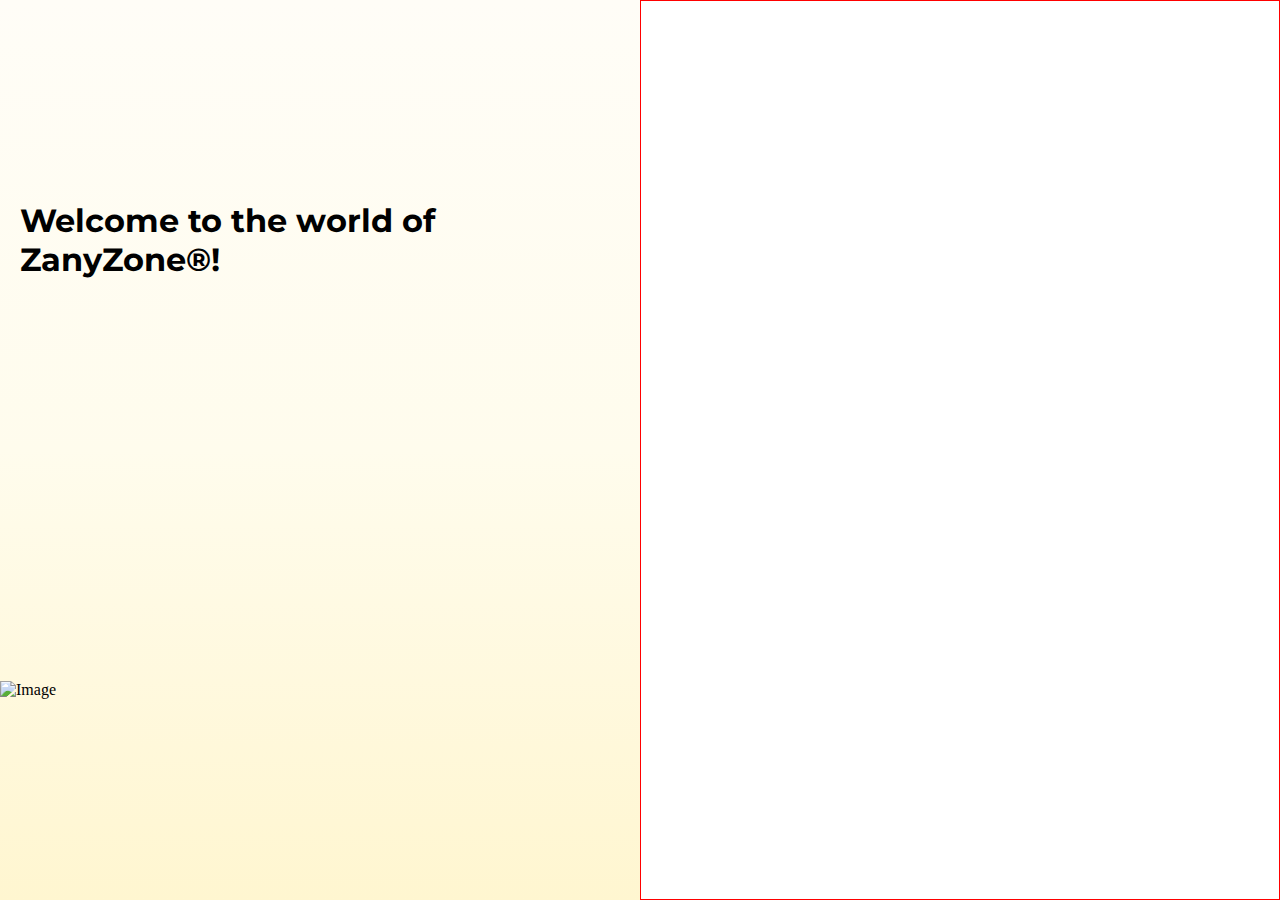
==== index.html @ af750b65 "Initial commit" ====
<!DOCTYPE html>
<html lang="en">

<head>
    <meta charset="UTF-8">
    <meta name="viewport" content="width=device-width, initial-scale=1.0">
    <title>Document</title>
    <link rel="stylesheet" href="style.css">
    <script src="script.js" defer></script>
</head>

<body>
    <section class="container">
        <div class="main">

            <div class="left">
                <div>
                    <h1>Welcome to the world of ZanyZone®!</h1>
                </div>
                <div>
                    <img src="https://images.bewakoof.com/web/group-19-1617704502.png" alt="Image">
                </div>
            </div>

            <div class="right">
                
            </div>

        </div>
    </section>
</body>

</html>
---- style.css ----
@import url('https://fonts.googleapis.com/css2?family=Montserrat:ital,wght@0,100..900;1,100..900&family=Press+Start+2P&display=swap');

*{
    margin: 0;
    padding: 0;
    box-sizing: border-box;
}
body{
    background-color: #fff4c4;
}
.container{
    max-width: 1350px;
    margin: auto;
    width: 100%;
}
.main{
    background-color: #ffffff;
    height: 100vh;
    max-width: 100vw;
    display: grid;
    grid-template-columns: repeat(2, 1fr);
}
.left{
    max-width: 50vw;
    height: 100vh;
    display: flex;
    flex-direction: column;
    justify-content: space-around;
    background-image: linear-gradient(#FFFDF7,#fffced,#fff6d0);
}
.left>div:nth-child(1) h1{
    padding-left: 20px;
    font-family: "Montserrat", sans-serif;
}
.left img{
    max-width: 100%;
    height: auto;
}
.right{
    border: 1px solid red;
    max-width: 50vw;
    height: 100vh;
}


/* Responsive Code */

/* For iPad */

@media all and (min-width : 481px) and (max-width : 768px) {
    .main{
        display: grid;
        grid-template-columns: repeat(1,1fr);
    }
    .left{
        border: 1px solid red;
        max-width: 100vw;
        height: 100vh;
    }
    .right{
        border: 1px solid red;
        max-width: 100vw;
        height: 100vh;
    }
    
}

/* for mobile */

@media all and (min-width : 320px) and (max-width : 480px) {
    .main{
        display: grid;
        grid-template-columns: repeat(1,1fr);
    }
    .left{
        border: 1px solid red;
        max-width: 100vw;
        height: 100vh;
    }
    .right{
        border: 1px solid red;
        max-width: 100vw;
        height: 100vh;
    }
}
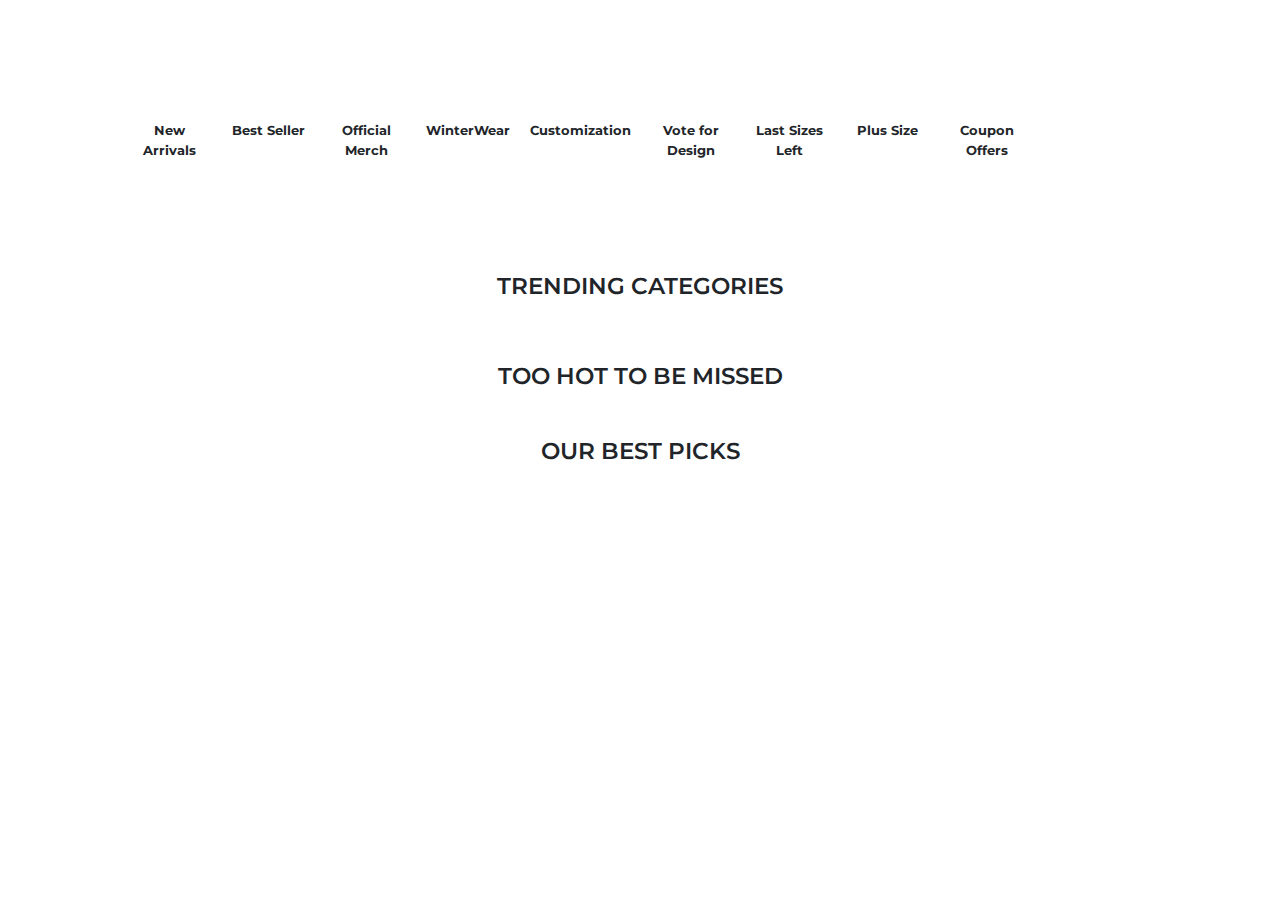
==== commit 2cfd1d1e: "intially" ====
--- a/index.html
+++ b/index.html
@@ -5,29 +5,231 @@
     <meta charset="UTF-8">
     <meta name="viewport" content="width=device-width, initial-scale=1.0">
     <title>Document</title>
-    <link rel="stylesheet" href="style.css">
-    <script src="script.js" defer></script>
+    <link href="https://cdn.jsdelivr.net/npm/bootstrap@5.3.3/dist/css/bootstrap.min.css" rel="stylesheet"
+        integrity="sha384-QWTKZyjpPEjISv5WaRU9OFeRpok6YctnYmDr5pNlyT2bRjXh0JMhjY6hW+ALEwIH" crossorigin="anonymous">
+    <script src="https://cdn.jsdelivr.net/npm/bootstrap@5.3.3/dist/js/bootstrap.bundle.min.js"
+        integrity="sha384-YvpcrYf0tY3lHB60NNkmXc5s9fDVZLESaAA55NDzOxhy9GkcIdslK1eN7N6jIeHz"
+        crossorigin="anonymous"></script>
+    <link rel="preconnect" href="https://fonts.googleapis.com">
+    <link rel="preconnect" href="https://fonts.gstatic.com" crossorigin>
+    <link href="https://fonts.googleapis.com/css2?family=Montserrat:ital,wght@0,100..900;1,100..900&display=swap"
+        rel="stylesheet">
+    <style>
+        .p_h4 {
+            font-family: "Montserrat", sans-serif;
+            font-weight: 600;
+            font-size: 23px;
+            text-align: center;
+        }
+
+        .p_box {
+            width: 100%;
+            height: auto;
+            display: flex;
+        }
+
+        .p_box2 {
+            width: 95.4%;
+            height: auto;
+            display: grid;
+            grid-template-columns: repeat(2, 1fr);
+
+        }
+        .p_card1{
+            width: 150px;
+            height: auto;
+            text-align: center;
+        }
+        .p_para{
+            font-family: "Montserrat", sans-serif;
+            font-weight: 700; 
+            font-size: 13px;
+            margin-top: 20px;
+        }
+        .p_count{
+            width: 70%;
+            height: auto;
+            display: flex;
+            gap: 20px;
+            margin: 53px 130px;
+        }
+    </style>
 </head>
 
 <body>
-    <section class="container">
-        <div class="main">
-
-            <div class="left">
-                <div>
-                    <h1>Welcome to the world of ZanyZone®!</h1>
+    <div id="carouselExample" class="carousel slide">
+        <div class="carousel-inner">
+            <div class="carousel-item active">
+
+                <img width="470px" src="https://images.bewakoof.com/uploads/grid/app/avatar-1x1-noYFED-1708411283.jpg"
+                    alt="">
+
+
+                <img width="470px" src="https://images.bewakoof.com/uploads/grid/app/EOSS-1X1-RM-Banner-1708443443.jpg"
+                    alt="">
+
+                <img width="470px"
+                    src="https://images.bewakoof.com/uploads/grid/app/EOSS-1x1-Buy-1get1-free-Women-1708443443.jpg"
+                    alt="">
+
+                <div class="carousel-item">
+                    <img width="470px"
+                        src="https://images.bewakoof.com/uploads/grid/app/avatar-1x1-noYFED-1708411283.jpg" alt="">
+
+
+                    <img width="470px"
+                        src="https://images.bewakoof.com/uploads/grid/app/EOSS-1X1-RM-Banner-1708443443.jpg" alt="">
+
+                    <img width="470px"
+                        src="https://images.bewakoof.com/uploads/grid/app/EOSS-1x1-Buy-1get1-free-Women-1708443443.jpg"
+                        alt="">
+
                 </div>
-                <div>
-                    <img src="https://images.bewakoof.com/web/group-19-1617704502.png" alt="Image">
+                <div class="carousel-item">
+                    <img width="470px"
+                        src="https://images.bewakoof.com/uploads/grid/app/avatar-1x1-noYFED-1708411283.jpg" alt="">
+
+
+                    <img width="470px"
+                        src="https://images.bewakoof.com/uploads/grid/app/EOSS-1X1-RM-Banner-1708443443.jpg" alt="">
+
+                    <img width="470px"
+                        src="https://images.bewakoof.com/uploads/grid/app/EOSS-1x1-Buy-1get1-free-Women-1708443443.jpg"
+                        alt="">
+
                 </div>
             </div>
-
-            <div class="right">
-                
-            </div>
-
-        </div>
-    </section>
+            <button class="carousel-control-prev" type="button" data-bs-target="#carouselExample" data-bs-slide="prev">
+                <span class="carousel-control-prev-icon" aria-hidden="true"></span>
+                <span class="visually-hidden">Previous</span>
+            </button>
+            <button class="carousel-control-next" type="button" data-bs-target="#carouselExample" data-bs-slide="next">
+                <span class="carousel-control-next-icon" aria-hidden="true"></span>
+                <span class="visually-hidden">Next</span>
+            </button>
+        </div>
+<div class="p_count">
+    <div class="p_card1">
+        <img width="110px" src="https://images.bewakoof.com/uploads/grid/app/category-icon-Desktop-Dresses-1706694019.jpg" alt="">
+        <p class="p_para">New Arrivals</p>
+    </div>
+    <div class="p_card1">
+        <img width="110px" src="https://images.bewakoof.com/uploads/grid/app/category-icon-Desktop-summer-RM-1706623387.jpg" alt="">
+        <p class="p_para">Best Seller</p>
+    </div>
+    <div class="p_card1">
+        <img width="110px" src="https://images.bewakoof.com/uploads/grid/app/Revamp-Thumbnail-Official-Collab-RM-Desktop-1706098383.jpg" alt="">
+        <p class="p_para">Official Merch</p>
+    </div>
+    <div class="p_card1">
+        <img width="110px" src="https://images.bewakoof.com/uploads/grid/app/revamp-thumbnails-1702902178.jpg" alt="">
+        <p class="p_para">WinterWear</p>
+    </div>
+    <div class="p_card1">
+        <img width="110px" src="https://images.bewakoof.com/uploads/grid/app/new-thumbnail-icon-2022-D-230x320-old-version-1687926487.jpg" alt="">
+        <p class="p_para">Customization</p>
+    </div>
+    <div class="p_card1">
+        <img width="110px" src="https://images.bewakoof.com/uploads/grid/app/vote-thumbnail-1668491219.jpg" alt="">
+        <p class="p_para">Vote for Design</p>
+    </div>
+    <div class="p_card1">
+        <img width="110px" src="https://images.bewakoof.com/uploads/grid/app/last-size-new-thumbnaik-1668491212.jpg" alt="">
+        <p class="p_para">Last Sizes Left</p>
+    </div>
+    <div class="p_card1">
+        <img width="110px" src="https://images.bewakoof.com/uploads/grid/app/new-thumbnail-icon-2022-D-230x320-plus-size-w-1682570372.jpg" alt="">
+        <p class="p_para">Plus Size</p>
+    </div>
+    <div class="p_card1">
+        <img width="110px" src="https://images.bewakoof.com/uploads/grid/app/image-1668598708.png" alt="">
+        <p class="p_para">Coupon Offers</p>
+    </div>
+</div>
+
+<div>
+    <img src="https://images.bewakoof.com/uploads/grid/app/Daily-Deal-Tshirts-Desktop-Thin-strip-banner-1708447050.jpg" alt="">
+</div>
+        <h5 class="p_h4" style="margin-top: 20px;">TRENDING CATEGORIES</h5>
+        <div class=" p_box">
+            <div class="p_card">
+                <img src="https://images.bewakoof.com/uploads/grid/app/3rd-Jan-2024-Oversized-T--shirts-1704270296.jpg"
+                    alt="">
+            </div>
+            <div class="p_card">
+                <img src="https://images.bewakoof.com/uploads/grid/app/trending-category-icons-240x350--2--1706509179.jpg"
+                    alt="">
+            </div>
+            <div class="p_card">
+                <img src="https://images.bewakoof.com/uploads/grid/app/trending-category-icons-Casual-Pants-1706509180.jpg"
+                    alt="">
+            </div>
+            <div class="p_card">
+                <img src="https://images.bewakoof.com/uploads/grid/app/trending-category-icons-Joggers-1706509180.jpg"
+                    alt="">
+            </div>
+            <div class="p_card">
+                <img src="https://images.bewakoof.com/uploads/grid/app/3rd-Jan-2024-Cargos-1704270812.jpg" alt="">
+            </div>
+            <div class="p_card">
+                <img src="https://images.bewakoof.com/uploads/grid/app/3rd-Jan-2024-Dresses-1704270296.jpg" alt="">
+            </div>
+        </div>
+        <div class="p_box">
+            <div class="card" style="border: none;">
+                <img src="https://images.bewakoof.com/uploads/grid/app/Printed-tshirts-trending-category-icons-240x350-1706514428.jpg"
+                    alt="">
+            </div>
+            <div class="card" style="border: none;">
+                <img src="https://images.bewakoof.com/uploads/grid/app/trending-category-icons-240x350-Co-ords-1707280972.jpg"
+                    alt="">
+            </div>
+            <div class="card" style="border: none;">
+                <img src="https://images.bewakoof.com/uploads/grid/app/Pajamas-trending-category-icons-240x350-women-1706514429.jpg"
+                    alt="">
+            </div>
+            <div class="card" style="border: none;">
+                <img src="https://images.bewakoof.com/uploads/grid/app/trending-category-icons-Fashion-Tops-1706509182.jpg"
+                    alt="">
+            </div>
+            <div class="card" style="border: none;">
+                <img src="https://images.bewakoof.com/uploads/grid/app/trending-category-icons-Jeans-1706509182.jpg"
+                    alt="">
+            </div>
+            <div class="card" style="border: none;">
+                <img src="https://images.bewakoof.com/uploads/grid/app/3rd-Jan-2024-Combos-1704270297.jpg" alt="">
+            </div>
+        </div>
+        <div style="margin-top: 30px;">
+            <h5 class="p_h4">TOO HOT TO BE MISSED</h5>
+        </div>
+        <div class="p_box2" style="row-gap: 10px;">
+            <img src="https://images.bewakoof.com/uploads/grid/app/DESKTOP---MID-SIZE-BANNER-joggers-women-1708444084.jpg"
+                alt="">
+            <img src="https://images.bewakoof.com/uploads/grid/app/Midsize-EOSS-Desktop-Banner-Homepage-Common-1708444120.jpg"
+                alt="">
+            <img src="https://images.bewakoof.com/uploads/grid/app/DESKTOP---MID-SIZE-BANNER-women--1708502999.png"
+                alt="">
+            <img src="https://images.bewakoof.com/uploads/grid/app/DESKTOP---MID-SIZE-BANNER-rm--1708444082.jpg" alt="">
+        </div>
+        <div style="margin-top: 30px;">
+            <h5 class="p_h4">OUR BEST PICKS</h5>
+        </div>
+        <div class="p_box2" style="row-gap: 10px;">
+            <img src="https://images.bewakoof.com/uploads/grid/app/720x420-Midsize-bannner-Combos-1699334569--2--1704026835.webp"
+                alt="">
+            <img src="https://images.bewakoof.com/uploads/grid/app/Official-Merch-store-Desktop-banner-1700470826-1701771559.webp"
+                alt="">
+            <img src="https://images.bewakoof.com/uploads/grid/app/Customise-Desktop-midsize-banner-1704439012.jpg"
+                alt="">
+            <img src="https://images.bewakoof.com/uploads/grid/app/Sizes-6xl-Plus-Size-Desktop-midsize-Banner-1706690349.jpg" alt="">
+        </div>
+        <div style="margin-top: 14px;">
+            <img src="https://images.bewakoof.com/uploads/grid/app/Desktop-Strip-1-1672040128.jpg" alt="">
+        </div>
+        <div style="margin-top: 13px;">
+            <img src="https://images.bewakoof.com/uploads/grid/app/Desktop-Strip-3-1668707465.jpg" alt="">
+        </div>
 </body>
 
 </html>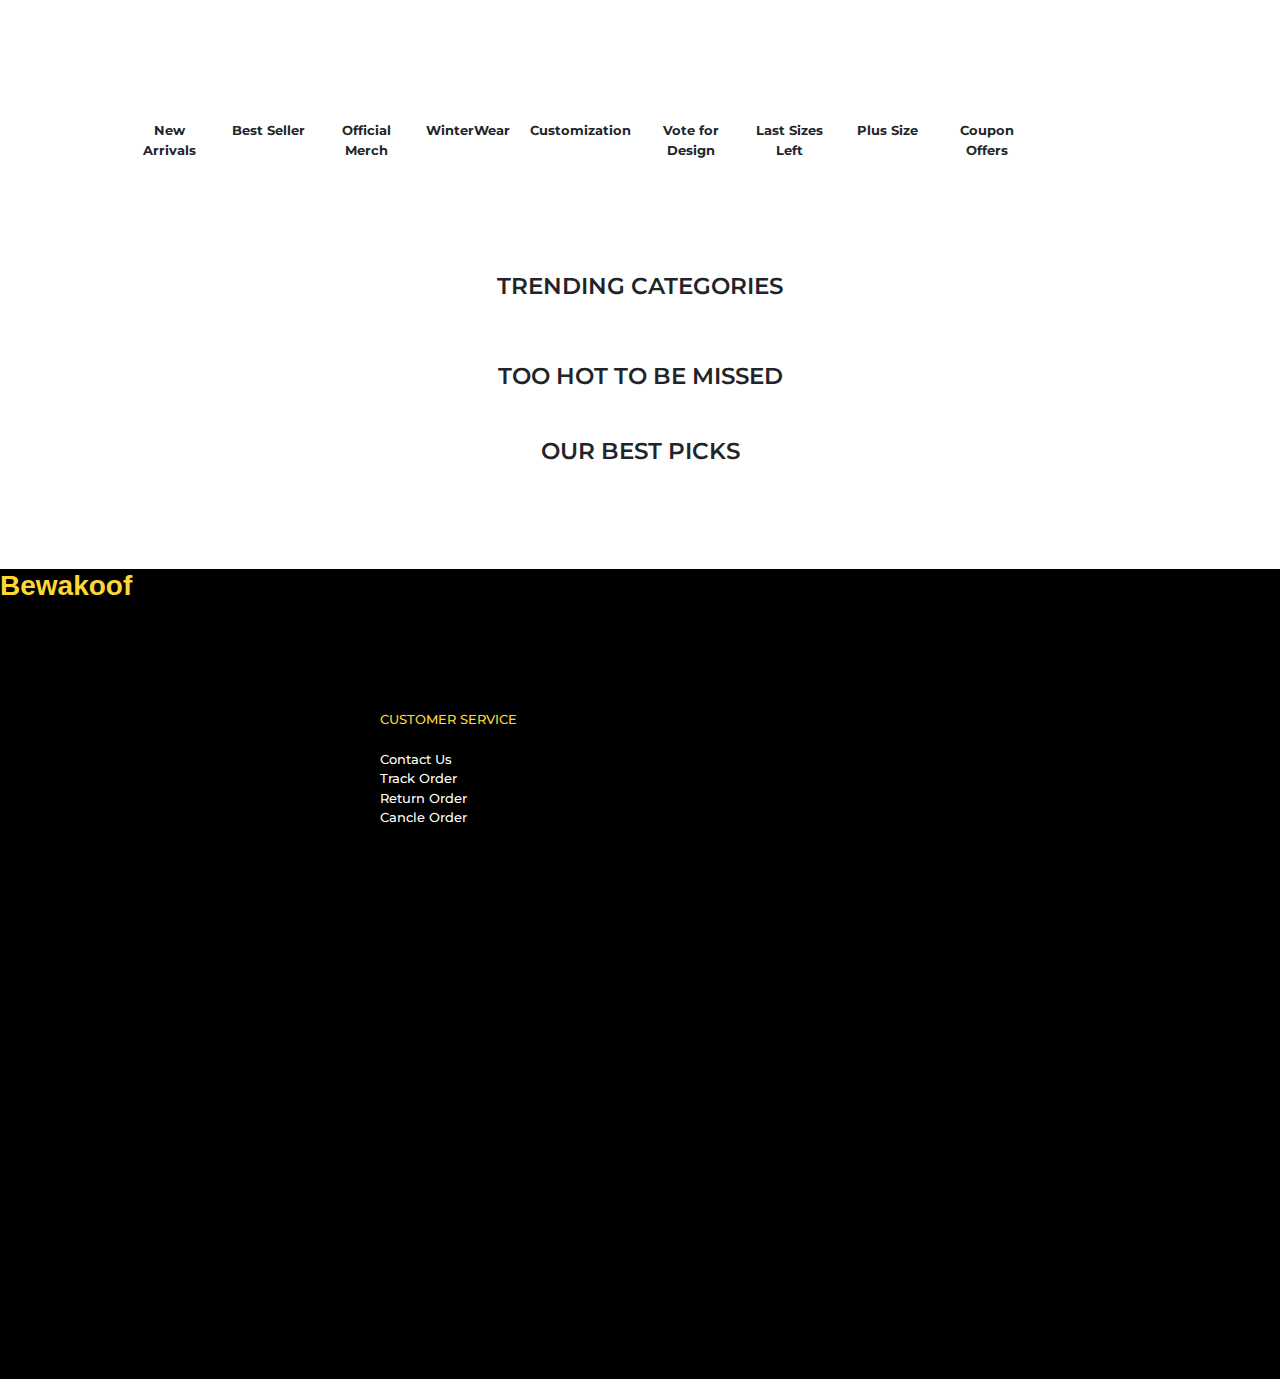
==== commit cf508f92: "day3" ====
--- a/index.html
+++ b/index.html
@@ -53,6 +53,30 @@
             gap: 20px;
             margin: 53px 130px;
         }
+        .p_foot{
+            width: 100%;
+            height: 90vh;
+            background-color: black;
+            margin-top: 10px;
+        }
+        .p_foot1{
+            width: 70%;
+            height: 70vh;
+            padding: 100px 190px;
+        }
+        .p_h3{
+            font-family: "Kanit", sans-serif;
+            font-weight: 600;
+            font-size: 28px;
+            color: rgb(253,216,53);
+        }
+       .p_li li{
+            list-style: none;
+            color: white;
+            font-family: "Montserrat", sans-serif;
+            font-weight: 500;
+            font-size: 13px;
+        }
     </style>
 </head>
 
@@ -230,6 +254,21 @@
         <div style="margin-top: 13px;">
             <img src="https://images.bewakoof.com/uploads/grid/app/Desktop-Strip-3-1668707465.jpg" alt="">
         </div>
+        <footer class="p_foot d-flex flex-column">
+            <h4 class="p_h3">Bewakoof</h4>
+         <div class="p_foot1 d-flex justify-content-evenly ">
+             <div class="p_li">
+                
+                     <li style="color: rgb(253,216,53); padding-bottom: 20px;">CUSTOMER SERVICE</li>
+                     <li>Contact Us</li>
+                     <li>Track Order</li>
+                     <li>Return Order</li>
+                     <li>Cancle Order</li>
+                
+             </div>
+            
+         </div>
+        </footer> 
 </body>
 
 </html>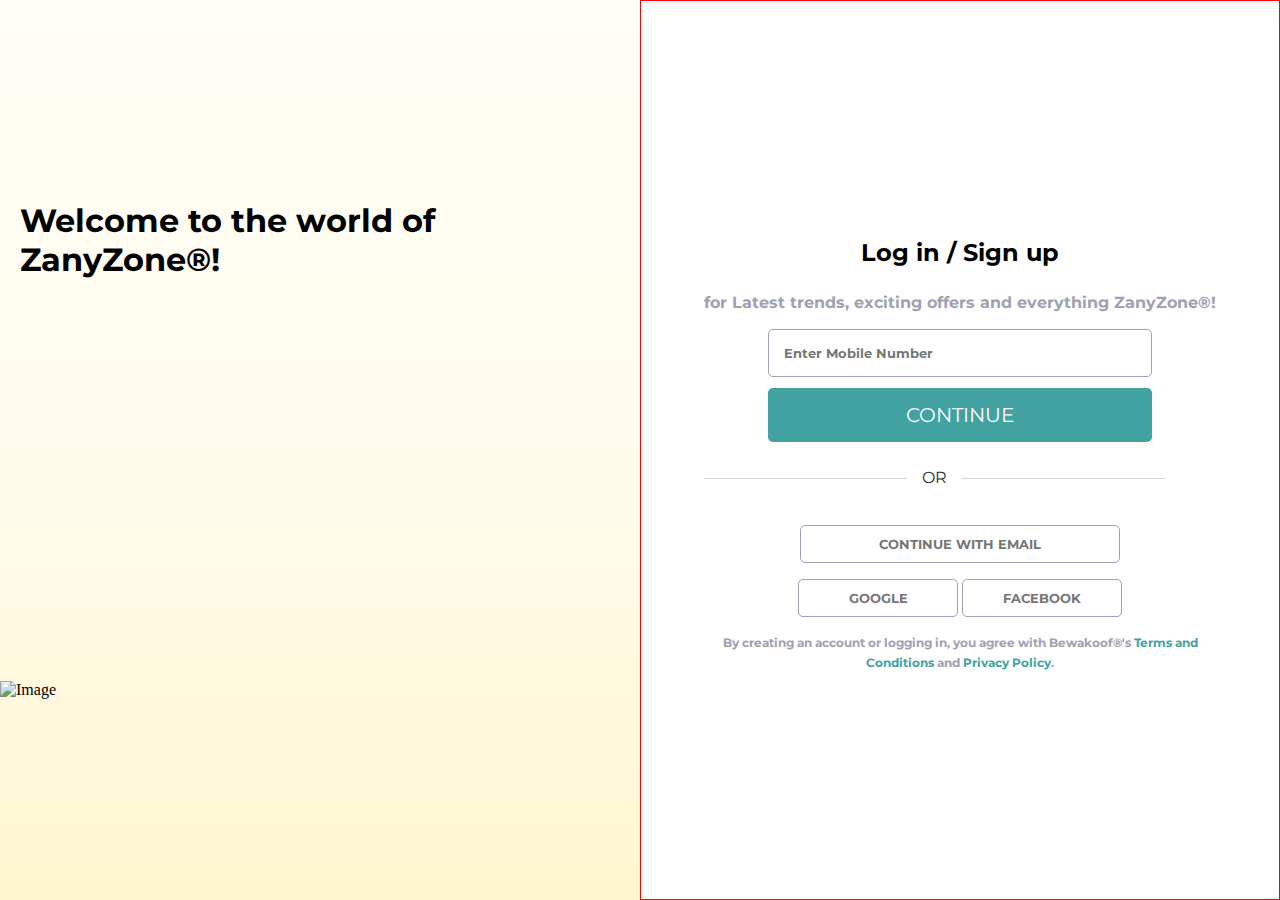
==== commit c3c780b6: "Done login page" ====
--- a/index.html
+++ b/index.html
@@ -5,270 +5,69 @@
     <meta charset="UTF-8">
     <meta name="viewport" content="width=device-width, initial-scale=1.0">
     <title>Document</title>
-    <link href="https://cdn.jsdelivr.net/npm/bootstrap@5.3.3/dist/css/bootstrap.min.css" rel="stylesheet"
-        integrity="sha384-QWTKZyjpPEjISv5WaRU9OFeRpok6YctnYmDr5pNlyT2bRjXh0JMhjY6hW+ALEwIH" crossorigin="anonymous">
-    <script src="https://cdn.jsdelivr.net/npm/bootstrap@5.3.3/dist/js/bootstrap.bundle.min.js"
-        integrity="sha384-YvpcrYf0tY3lHB60NNkmXc5s9fDVZLESaAA55NDzOxhy9GkcIdslK1eN7N6jIeHz"
-        crossorigin="anonymous"></script>
-    <link rel="preconnect" href="https://fonts.googleapis.com">
-    <link rel="preconnect" href="https://fonts.gstatic.com" crossorigin>
-    <link href="https://fonts.googleapis.com/css2?family=Montserrat:ital,wght@0,100..900;1,100..900&display=swap"
-        rel="stylesheet">
-    <style>
-        .p_h4 {
-            font-family: "Montserrat", sans-serif;
-            font-weight: 600;
-            font-size: 23px;
-            text-align: center;
-        }
-
-        .p_box {
-            width: 100%;
-            height: auto;
-            display: flex;
-        }
-
-        .p_box2 {
-            width: 95.4%;
-            height: auto;
-            display: grid;
-            grid-template-columns: repeat(2, 1fr);
-
-        }
-        .p_card1{
-            width: 150px;
-            height: auto;
-            text-align: center;
-        }
-        .p_para{
-            font-family: "Montserrat", sans-serif;
-            font-weight: 700; 
-            font-size: 13px;
-            margin-top: 20px;
-        }
-        .p_count{
-            width: 70%;
-            height: auto;
-            display: flex;
-            gap: 20px;
-            margin: 53px 130px;
-        }
-        .p_foot{
-            width: 100%;
-            height: 90vh;
-            background-color: black;
-            margin-top: 10px;
-        }
-        .p_foot1{
-            width: 70%;
-            height: 70vh;
-            padding: 100px 190px;
-        }
-        .p_h3{
-            font-family: "Kanit", sans-serif;
-            font-weight: 600;
-            font-size: 28px;
-            color: rgb(253,216,53);
-        }
-       .p_li li{
-            list-style: none;
-            color: white;
-            font-family: "Montserrat", sans-serif;
-            font-weight: 500;
-            font-size: 13px;
-        }
-    </style>
+    <link rel="stylesheet" href="style.css">
+    <script src="script.js" defer></script>
 </head>
 
 <body>
-    <div id="carouselExample" class="carousel slide">
-        <div class="carousel-inner">
-            <div class="carousel-item active">
+    <section class="container">
+        <div class="main">
 
-                <img width="470px" src="https://images.bewakoof.com/uploads/grid/app/avatar-1x1-noYFED-1708411283.jpg"
-                    alt="">
+            <div class="left">
+                <div>
+                    <h1>Welcome to the world of ZanyZone®!</h1>
+                </div>
+                <div>
+                    <img src="https://images.bewakoof.com/web/group-19-1617704502.png" alt="Image">
+                </div>
+            </div>
 
+            <div class="right">
 
-                <img width="470px" src="https://images.bewakoof.com/uploads/grid/app/EOSS-1X1-RM-Banner-1708443443.jpg"
-                    alt="">
+                <div class="registration">
+                    <div>
+                        <h2>Log in / Sign up</h2>
+                        <p>for Latest trends, exciting offers and everything ZanyZone®!</p>
+                    </div>
 
-                <img width="470px"
-                    src="https://images.bewakoof.com/uploads/grid/app/EOSS-1x1-Buy-1get1-free-Women-1708443443.jpg"
-                    alt="">
+                    <div>
+                        <form action="#">
 
-                <div class="carousel-item">
-                    <img width="470px"
-                        src="https://images.bewakoof.com/uploads/grid/app/avatar-1x1-noYFED-1708411283.jpg" alt="">
+                            <div class="field">
+                                <input type="text" placeholder="Enter Mobile Number" required>
+                            </div>
 
+                            <div class="field">
+                                <button id="btn1">Continue</button>
+                            </div>
 
-                    <img width="470px"
-                        src="https://images.bewakoof.com/uploads/grid/app/EOSS-1X1-RM-Banner-1708443443.jpg" alt="">
+                        </form>
+                    </div>
 
-                    <img width="470px"
-                        src="https://images.bewakoof.com/uploads/grid/app/EOSS-1x1-Buy-1get1-free-Women-1708443443.jpg"
-                        alt="">
+                    <div class="line"></div>
+
+                    <div class="field">
+                        <button id="btn2">Continue with email</button>
+                    </div>
+
+                    <div class="field">
+                        <button class="socialBtn">google</button>
+                        <button class="socialBtn">facebook</button>
+                    </div>
+
+                    <div class="text">
+                        <p>By creating an account or logging in, you agree with Bewakoof®'s <a
+                                href="https://www.bewakoof.com/terms-and-conditions">Terms and Conditions</a> and
+                            <a href="https://www.bewakoof.com/privacy-policy-and-disclaimer">Privacy Policy</a>.</p>
+                    </div>
 
                 </div>
-                <div class="carousel-item">
-                    <img width="470px"
-                        src="https://images.bewakoof.com/uploads/grid/app/avatar-1x1-noYFED-1708411283.jpg" alt="">
 
+                
+            </div>
 
-                    <img width="470px"
-                        src="https://images.bewakoof.com/uploads/grid/app/EOSS-1X1-RM-Banner-1708443443.jpg" alt="">
-
-                    <img width="470px"
-                        src="https://images.bewakoof.com/uploads/grid/app/EOSS-1x1-Buy-1get1-free-Women-1708443443.jpg"
-                        alt="">
-
-                </div>
-            </div>
-            <button class="carousel-control-prev" type="button" data-bs-target="#carouselExample" data-bs-slide="prev">
-                <span class="carousel-control-prev-icon" aria-hidden="true"></span>
-                <span class="visually-hidden">Previous</span>
-            </button>
-            <button class="carousel-control-next" type="button" data-bs-target="#carouselExample" data-bs-slide="next">
-                <span class="carousel-control-next-icon" aria-hidden="true"></span>
-                <span class="visually-hidden">Next</span>
-            </button>
         </div>
-<div class="p_count">
-    <div class="p_card1">
-        <img width="110px" src="https://images.bewakoof.com/uploads/grid/app/category-icon-Desktop-Dresses-1706694019.jpg" alt="">
-        <p class="p_para">New Arrivals</p>
-    </div>
-    <div class="p_card1">
-        <img width="110px" src="https://images.bewakoof.com/uploads/grid/app/category-icon-Desktop-summer-RM-1706623387.jpg" alt="">
-        <p class="p_para">Best Seller</p>
-    </div>
-    <div class="p_card1">
-        <img width="110px" src="https://images.bewakoof.com/uploads/grid/app/Revamp-Thumbnail-Official-Collab-RM-Desktop-1706098383.jpg" alt="">
-        <p class="p_para">Official Merch</p>
-    </div>
-    <div class="p_card1">
-        <img width="110px" src="https://images.bewakoof.com/uploads/grid/app/revamp-thumbnails-1702902178.jpg" alt="">
-        <p class="p_para">WinterWear</p>
-    </div>
-    <div class="p_card1">
-        <img width="110px" src="https://images.bewakoof.com/uploads/grid/app/new-thumbnail-icon-2022-D-230x320-old-version-1687926487.jpg" alt="">
-        <p class="p_para">Customization</p>
-    </div>
-    <div class="p_card1">
-        <img width="110px" src="https://images.bewakoof.com/uploads/grid/app/vote-thumbnail-1668491219.jpg" alt="">
-        <p class="p_para">Vote for Design</p>
-    </div>
-    <div class="p_card1">
-        <img width="110px" src="https://images.bewakoof.com/uploads/grid/app/last-size-new-thumbnaik-1668491212.jpg" alt="">
-        <p class="p_para">Last Sizes Left</p>
-    </div>
-    <div class="p_card1">
-        <img width="110px" src="https://images.bewakoof.com/uploads/grid/app/new-thumbnail-icon-2022-D-230x320-plus-size-w-1682570372.jpg" alt="">
-        <p class="p_para">Plus Size</p>
-    </div>
-    <div class="p_card1">
-        <img width="110px" src="https://images.bewakoof.com/uploads/grid/app/image-1668598708.png" alt="">
-        <p class="p_para">Coupon Offers</p>
-    </div>
-</div>
-
-<div>
-    <img src="https://images.bewakoof.com/uploads/grid/app/Daily-Deal-Tshirts-Desktop-Thin-strip-banner-1708447050.jpg" alt="">
-</div>
-        <h5 class="p_h4" style="margin-top: 20px;">TRENDING CATEGORIES</h5>
-        <div class=" p_box">
-            <div class="p_card">
-                <img src="https://images.bewakoof.com/uploads/grid/app/3rd-Jan-2024-Oversized-T--shirts-1704270296.jpg"
-                    alt="">
-            </div>
-            <div class="p_card">
-                <img src="https://images.bewakoof.com/uploads/grid/app/trending-category-icons-240x350--2--1706509179.jpg"
-                    alt="">
-            </div>
-            <div class="p_card">
-                <img src="https://images.bewakoof.com/uploads/grid/app/trending-category-icons-Casual-Pants-1706509180.jpg"
-                    alt="">
-            </div>
-            <div class="p_card">
-                <img src="https://images.bewakoof.com/uploads/grid/app/trending-category-icons-Joggers-1706509180.jpg"
-                    alt="">
-            </div>
-            <div class="p_card">
-                <img src="https://images.bewakoof.com/uploads/grid/app/3rd-Jan-2024-Cargos-1704270812.jpg" alt="">
-            </div>
-            <div class="p_card">
-                <img src="https://images.bewakoof.com/uploads/grid/app/3rd-Jan-2024-Dresses-1704270296.jpg" alt="">
-            </div>
-        </div>
-        <div class="p_box">
-            <div class="card" style="border: none;">
-                <img src="https://images.bewakoof.com/uploads/grid/app/Printed-tshirts-trending-category-icons-240x350-1706514428.jpg"
-                    alt="">
-            </div>
-            <div class="card" style="border: none;">
-                <img src="https://images.bewakoof.com/uploads/grid/app/trending-category-icons-240x350-Co-ords-1707280972.jpg"
-                    alt="">
-            </div>
-            <div class="card" style="border: none;">
-                <img src="https://images.bewakoof.com/uploads/grid/app/Pajamas-trending-category-icons-240x350-women-1706514429.jpg"
-                    alt="">
-            </div>
-            <div class="card" style="border: none;">
-                <img src="https://images.bewakoof.com/uploads/grid/app/trending-category-icons-Fashion-Tops-1706509182.jpg"
-                    alt="">
-            </div>
-            <div class="card" style="border: none;">
-                <img src="https://images.bewakoof.com/uploads/grid/app/trending-category-icons-Jeans-1706509182.jpg"
-                    alt="">
-            </div>
-            <div class="card" style="border: none;">
-                <img src="https://images.bewakoof.com/uploads/grid/app/3rd-Jan-2024-Combos-1704270297.jpg" alt="">
-            </div>
-        </div>
-        <div style="margin-top: 30px;">
-            <h5 class="p_h4">TOO HOT TO BE MISSED</h5>
-        </div>
-        <div class="p_box2" style="row-gap: 10px;">
-            <img src="https://images.bewakoof.com/uploads/grid/app/DESKTOP---MID-SIZE-BANNER-joggers-women-1708444084.jpg"
-                alt="">
-            <img src="https://images.bewakoof.com/uploads/grid/app/Midsize-EOSS-Desktop-Banner-Homepage-Common-1708444120.jpg"
-                alt="">
-            <img src="https://images.bewakoof.com/uploads/grid/app/DESKTOP---MID-SIZE-BANNER-women--1708502999.png"
-                alt="">
-            <img src="https://images.bewakoof.com/uploads/grid/app/DESKTOP---MID-SIZE-BANNER-rm--1708444082.jpg" alt="">
-        </div>
-        <div style="margin-top: 30px;">
-            <h5 class="p_h4">OUR BEST PICKS</h5>
-        </div>
-        <div class="p_box2" style="row-gap: 10px;">
-            <img src="https://images.bewakoof.com/uploads/grid/app/720x420-Midsize-bannner-Combos-1699334569--2--1704026835.webp"
-                alt="">
-            <img src="https://images.bewakoof.com/uploads/grid/app/Official-Merch-store-Desktop-banner-1700470826-1701771559.webp"
-                alt="">
-            <img src="https://images.bewakoof.com/uploads/grid/app/Customise-Desktop-midsize-banner-1704439012.jpg"
-                alt="">
-            <img src="https://images.bewakoof.com/uploads/grid/app/Sizes-6xl-Plus-Size-Desktop-midsize-Banner-1706690349.jpg" alt="">
-        </div>
-        <div style="margin-top: 14px;">
-            <img src="https://images.bewakoof.com/uploads/grid/app/Desktop-Strip-1-1672040128.jpg" alt="">
-        </div>
-        <div style="margin-top: 13px;">
-            <img src="https://images.bewakoof.com/uploads/grid/app/Desktop-Strip-3-1668707465.jpg" alt="">
-        </div>
-        <footer class="p_foot d-flex flex-column">
-            <h4 class="p_h3">Bewakoof</h4>
-         <div class="p_foot1 d-flex justify-content-evenly ">
-             <div class="p_li">
-                
-                     <li style="color: rgb(253,216,53); padding-bottom: 20px;">CUSTOMER SERVICE</li>
-                     <li>Contact Us</li>
-                     <li>Track Order</li>
-                     <li>Return Order</li>
-                     <li>Cancle Order</li>
-                
-             </div>
-            
-         </div>
-        </footer> 
+    </section>
 </body>
 
 </html>--- a/style.css
+++ b/style.css
@@ -0,0 +1,182 @@
+@import url('https://fonts.googleapis.com/css2?family=Montserrat:ital,wght@0,100..900;1,100..900&family=Press+Start+2P&display=swap');
+
+*{
+    margin: 0;
+    padding: 0;
+    box-sizing: border-box;
+}
+body{
+    background-color: #fff4c4;
+}
+.container{
+    max-width: 1350px;
+    margin: auto;
+    width: 100%;
+}
+.main{
+    background-color: #ffffff;
+    height: 100vh;
+    max-width: 100vw;
+    display: grid;
+    grid-template-columns: repeat(2, 1fr);
+}
+.left{
+    max-width: 50vw;
+    height: 100vh;
+    display: flex;
+    flex-direction: column;
+    justify-content: space-around;
+    background-image: linear-gradient(#FFFDF7,#fffced,#fff6d0);
+}
+.left>div:nth-child(1) h1{
+    padding-left: 20px;
+    font-family: "Montserrat", sans-serif;
+}
+.left img{
+    max-width: 100%;
+    height: auto;
+}
+.right{
+    border: 1px solid red;
+    max-width: 50vw;
+    height: 100vh;
+    display: flex;
+    flex-direction: column;
+    justify-content: space-around;
+    align-items: center;
+    background-color: #fff;
+}
+
+.right>div:nth-child(1){
+    text-align: center;
+    line-height: 50px;
+    font-family: "Montserrat", sans-serif;
+}
+.right>div:nth-child(1) p{
+    color: #a0a0b4;
+    font-weight: 700;
+}
+.line{
+    position: relative;
+    height: 1px;
+    width: 90%;
+    margin: 36px 0;
+    background-color: #d4d4d4;
+
+}
+.line::before{
+    content: 'OR';
+    position: absolute;
+    top: 50%;
+    left: 50%;
+    transform: translate(-50%, -50%);
+    background-color: #fff;
+    color: #232836;
+    padding: 0 15px;
+}
+
+input{
+    width: 30vw;
+    padding: 15px;
+    border-radius: 5px;
+    border: none;
+    border: 1px solid #a0a0b4;
+    color: #757575;
+    font-weight: 700;
+    font-family: "Montserrat", sans-serif;
+}
+#btn1{
+    margin-top: 10px;
+    width: 30vw;
+    padding: 15px;
+    border-radius: 5px;
+    border: none;
+    background-color: #42a2a2;
+    color: #ffffff;
+    font-family: "Montserrat", sans-serif;
+    font-size: 20px;
+    text-transform: uppercase;
+    cursor: pointer;
+}
+#btn2{
+    margin-top: 10px;
+    width: 25vw;
+    padding: 10px;
+    border-radius: 5px;
+    border: none;
+    font-family: "Montserrat", sans-serif;
+    text-transform: uppercase;
+    cursor: pointer;
+    border: 1px solid #a0a0b4;
+    background-color: #ffffff;
+    font-weight: 700;
+    color: #757575;
+}
+.socialBtn{
+    margin-top: 10px;
+    width: 12.5vw;
+    padding: 10px;
+    border-radius: 5px;
+    border: none;
+    font-family: "Montserrat", sans-serif;
+    text-transform: uppercase;
+    cursor: pointer;
+    border: 1px solid #a0a0b4;
+    background-color: #ffffff;
+    font-weight: 700;
+    color: #757575;
+}
+.text{
+    margin-top: 10px;
+    width: 40vw;
+    font-weight: 400;
+    font-family: "Montserrat", sans-serif;
+    font-size: 12px;
+    line-height: 20px;
+}
+.text a{
+    text-decoration: none;
+    color: #42a2a2;
+}
+
+
+/* Responsive Code */
+
+/* For iPad */
+
+@media all and (min-width : 481px) and (max-width : 768px) {
+    .main{
+        display: grid;
+        grid-template-columns: repeat(1,1fr);
+    }
+    .left{
+        border: 1px solid red;
+        max-width: 100vw;
+        height: 100vh;
+    }
+    .right{
+        border: 1px solid red;
+        max-width: 100vw;
+        height: 100vh;
+    }
+    
+}
+
+/* for mobile */
+
+@media all and (min-width : 320px) and (max-width : 480px) {
+    .main{
+        display: grid;
+        grid-template-columns: repeat(1,1fr);
+    }
+    .left{
+        border: 1px solid red;
+        max-width: 100vw;
+        height: 100vh;
+    }
+    .right{
+        border: 1px solid red;
+        max-width: 100vw;
+        height: 100vh;
+    }
+}
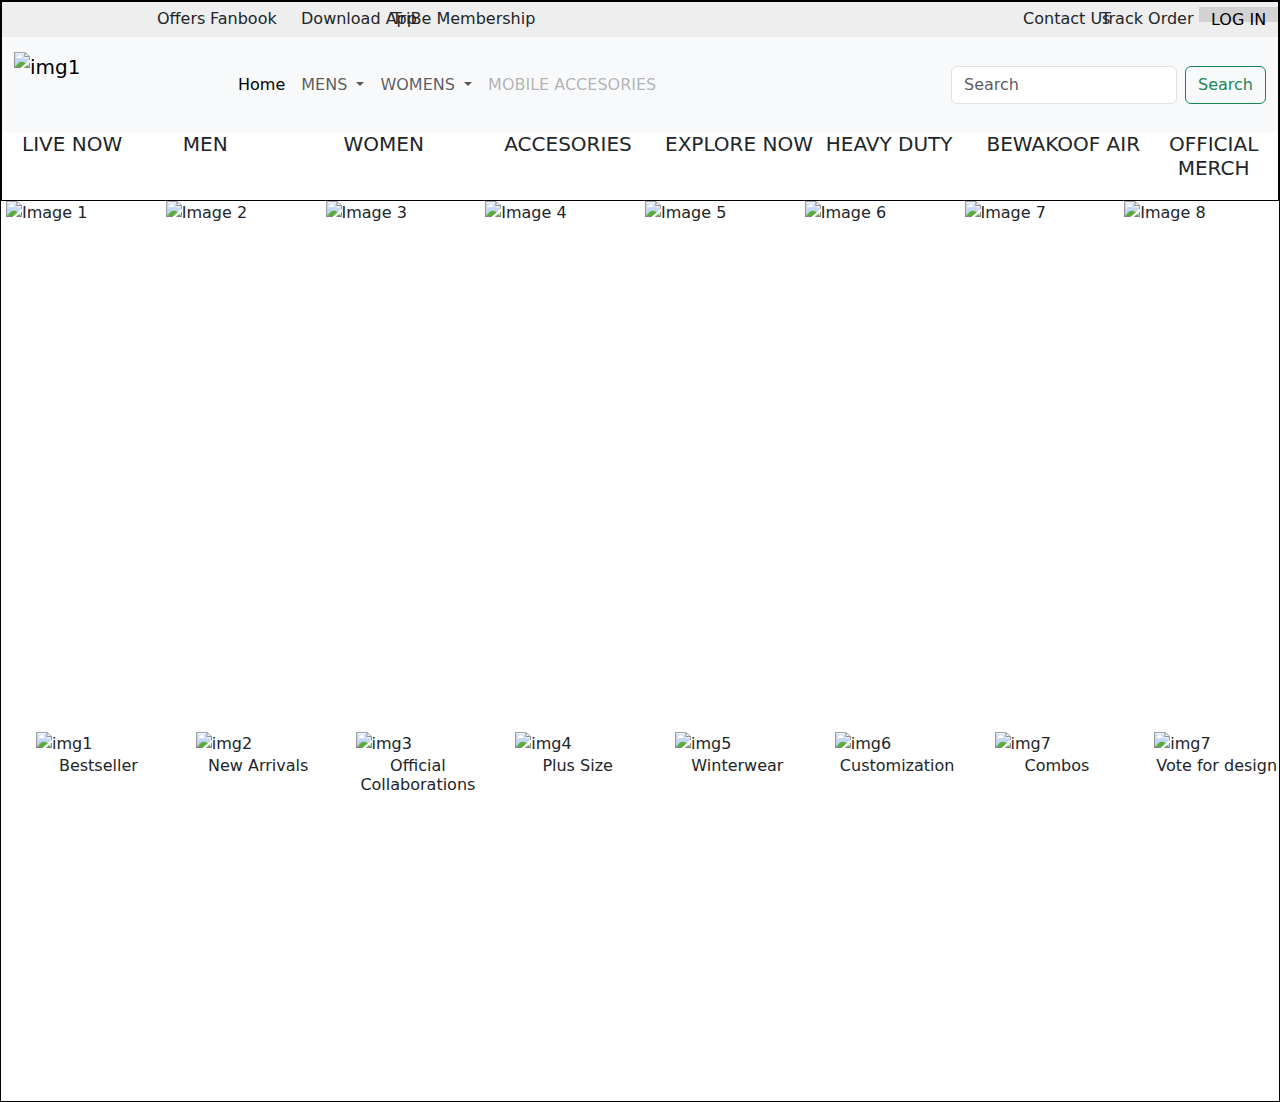
==== commit 007dd36f: "hello" ====
--- a/index.html
+++ b/index.html
@@ -1,73 +1,292 @@
 <!DOCTYPE html>
 <html lang="en">
-
 <head>
     <meta charset="UTF-8">
     <meta name="viewport" content="width=device-width, initial-scale=1.0">
     <title>Document</title>
-    <link rel="stylesheet" href="style.css">
-    <script src="script.js" defer></script>
+    <link href="https://cdn.jsdelivr.net/npm/bootstrap@5.3.3/dist/css/bootstrap.min.css" rel="stylesheet" integrity="sha384-QWTKZyjpPEjISv5WaRU9OFeRpok6YctnYmDr5pNlyT2bRjXh0JMhjY6hW+ALEwIH" crossorigin="anonymous">
+<script src="https://cdn.jsdelivr.net/npm/bootstrap@5.3.3/dist/js/bootstrap.bundle.min.js" integrity="sha384-YvpcrYf0tY3lHB60NNkmXc5s9fDVZLESaAA55NDzOxhy9GkcIdslK1eN7N6jIeHz" crossorigin="anonymous"></script>
+    <style>
+        .parent{
+            border: 1px solid black;
+            height: auto;
+            width: auto;
+        }
+        .main{
+            border: 1px solid black;
+            height: 100px;
+            width: auto;
+        }
+        .child1{
+            border: none;
+            height: 35px;
+            width: auto;
+            display: flex;
+            background-color: rgb(238,238,238);
+        }
+        .box1{
+            border: none;
+            height: 15px;
+            width:50px;
+            margin-top: 5px;
+            margin-left: 155px;
+        }
+        .box{
+            border: none;
+            height: 15px;
+            width:100px;
+            margin-top: 5px;
+            margin-left: 15px;
+        }
+        .contact{
+            border: none;
+            height: 15px;
+            width:50px;
+            margin-top: 5px;
+            margin-left: 555px;
+        }
+        .track{
+            border:none;
+            height: 15px;
+            width:50px;
+            margin-top: 5px;
+            margin-left: 40px;
+        }
+        .text{
+            width: 100%;
+            height: 100%;
+            position: absolute;
+        }
+        .section{
+            border: 1px solid black;
+            height: 100px;
+            width: auto;
+            display: flex;
+            gap: 30px;
+        }
+        .section>div{
+            border: none;
+            height: 70px;
+            width: 150px;
+            margin-top: 10px;
+        }
+        .firstSection{
+            margin-left: 20px;
+        }
+        .text1{
+            text-align: center;
+            margin-top: 20px;
+            position: absolute;
+        }
+        .log{
+            border:none;
+            height: 15px;
+            width:100px;
+            margin-top: 5px;
+            margin-left: 60px;
+            cursor: pointer;
+            background-color:rgb(211,211,211);
+        }
+        .zany{
+            border:none;
+            height: 70px;
+            width: 200px;
+        }
+        .zany img{
+            height: 100%;
+            width: 100%;
+        }
+        .carousel-container {
+            height:50%;
+            width: 100%;
+            overflow: hidden;
+            position: relative;
+  }
+  .carousel {
+    display: flex;
+    transition: transform 0.5s ease;
+  }
+  .carousel img {
+    width: 500px; /* Adjust image width as needed */
+    height: 500px;
+    margin: 0 5px; /* Adjust margin as needed */
+  }
+  .child3{
+    border: none;
+    height: 400px;
+    width: auto;
+    display: flex;
+  }
+  .child3>div{
+    border: none;
+    height: 200px;
+    width:150px;
+    margin-top: 30px;
+    margin-left: 35px;
+  }
+  .pic{
+        height: 100%;
+        width: 100%;
+  }
+  .text2{
+    text-align: center;
+  }
+    </style>
+    
 </head>
+<body>
+    <div class="parent">
+    <div class="main">
+        <div class="child1">
+            <div class="box1">
+              <h7 class="text">Offers</h7>
+            </div>
+            <div class="box">
+                <h7 class="text"> Fanbook</h7>
+            </div>
+            <div class="box">
+                <h7 class="text"> Download App</h7>
+            </div>
+            <div class="box">
+                <h7 class="text"> TriBe Membership</h7>
+            </div>
+            <div class="contact">
+                <h7 class="text">Contact Us</h7>
+            </div>
+            <div class="track">
+                <h7 class="text"> Track Order</h7>
+            </div>
+            
+                <button class="log">LOG IN</button>
+        </div>
+        <div class="child2">
+            <nav class="navbar navbar-expand-lg bg-body-tertiary">
+                <div class="container-fluid">
+                  <a class="navbar-brand" href="#">
+                    <div class="zany">
+                        <img src="/bewakoof.jpg" alt="img1">
+                    </div>
+        
+                </a>
+                  <button class="navbar-toggler" type="button" data-bs-toggle="collapse" data-bs-target="#navbarScroll" aria-controls="navbarScroll" aria-expanded="false" aria-label="Toggle navigation">
+                    <span class="navbar-toggler-icon"></span>
+                  </button>
+                  <div class="collapse navbar-collapse" id="navbarScroll">
+                    <ul class="navbar-nav me-auto my-2 my-lg-0 navbar-nav-scroll" style="--bs-scroll-height: 100px;">
+                      <li class="nav-item">
+                        <a class="nav-link active" aria-current="page" href="#">Home</a>
+                      </li>
+                      <li class="nav-item dropdown">
+                        <a class="nav-link dropdown-toggle" href="#" role="button" data-bs-toggle="dropdown" aria-expanded="false">
+                            MENS
+                          </a>
+                          <ul class="dropdown-menu">
+                            <li><a class="dropdown-item" href="#">MEN FOOTWEAR</a></li>
+                            <li><a class="dropdown-item" href="#">MEN ACCESSORIES</a></li>
+                            <li><hr class="dropdown-divider"></li>
+                            <li><a class="dropdown-item" href="#"></a></li>
+                          </ul>
+                      </li>
+                      <li class="nav-item dropdown">
+                        <a class="nav-link dropdown-toggle" href="#" role="button" data-bs-toggle="dropdown" aria-expanded="false">
+                          WOMENS
+                        </a>
+                        <ul class="dropdown-menu">
+                          <li><a class="dropdown-item" href="#">WOMEN FOOTWEAR</a></li>
+                          <li><a class="dropdown-item" href="#">WOMEN ACCESSORIES</a></li>
+                          <li><hr class="dropdown-divider"></li>
+                          <li><a class="dropdown-item" href="#"></a></li>
+                        </ul>
+                      </li>
+                      <li class="nav-item">
+                        <a class="nav-link disabled" aria-disabled="true">MOBILE ACCESORIES</a>
+                      </li>
+                    </ul>
+                    <form class="d-flex" role="search">
+                      <input class="form-control me-2" type="search" placeholder="Search" aria-label="Search">
+                      <button class="btn btn-outline-success" type="submit">Search</button>
+                    </form>
+                  </div>
+                </div>
+              </nav>
+        </div>
+    </div>
+    <div class="section">
+        <div class="firstSection">
+            <h5 class="text1">LIVE NOW</h5>
+        </div>
+        <div>
+            <h5 class="text1">MEN</h5>
+        </div>
+        <div>
+            <h5 class="text1">WOMEN</h5>
+        </div>
+        <div>
+            <h5 class="text1">ACCESORIES</h5>
+        </div>
+        <div>
+            <h5 class="text1">EXPLORE NOW</h5>
+        </div>
+        <div>
+            <h5 class="text1">HEAVY DUTY</h5>
+        </div>
+        <div>
+            <h5 class="text1">BEWAKOOF AIR</h5>
+        </div>
+        <div>
+            <h5 class="text1">OFFICIAL MERCH</h5>
+        </div>
+    </div>
+    <div class="carousel-container">
+        <div class="carousel">
+          <img src="https://images.bewakoof.com/uploads/grid/app/HC-BANNERS---1X1-ezgif-com-optimize-1708439449.gif" alt="Image 1">
+          <img src="https://images.bewakoof.com/uploads/grid/app/EOSS-1X1ends-today-ezgif-com-optimize-1708780131.gif" alt="Image 2">
+          <img src="https://images.bewakoof.com/uploads/grid/app/EOSS-1x1-Buy-1get1-free-1-1708439448.jpg" alt="Image 3">
+          <img src="https://images.bewakoof.com/uploads/grid/app/YFED-1x1-Superloose-common--1--1708667265.jpg" alt="Image 4">
+          <img src="https://images.bewakoof.com/uploads/grid/app/HC-EOSS---1X1-COMMON-1708502982.png" alt="Image 5">
+          <img src="https://images.bewakoof.com/uploads/grid/app/EOSS-1X1ends-today-ezgif-com-optimize-1708780131.gif" alt="Image 6">
+          <img src="https://images.bewakoof.com/uploads/grid/app/HC-BANNERS---1X1-ezgif-com-optimize-1708439449.gif" alt="Image 7">
+          <img src="https://images.bewakoof.com/uploads/grid/app/EOSS-1x1-Buy-1get1-free-1-1708439448.jpg" alt="Image 8">
+          
+          <!-- Add more images as needed -->
+        </div>
+      </div>
 
-<body>
-    <section class="container">
-        <div class="main">
-
-            <div class="left">
-                <div>
-                    <h1>Welcome to the world of ZanyZone®!</h1>
-                </div>
-                <div>
-                    <img src="https://images.bewakoof.com/web/group-19-1617704502.png" alt="Image">
-                </div>
-            </div>
-
-            <div class="right">
-
-                <div class="registration">
-                    <div>
-                        <h2>Log in / Sign up</h2>
-                        <p>for Latest trends, exciting offers and everything ZanyZone®!</p>
-                    </div>
-
-                    <div>
-                        <form action="#">
-
-                            <div class="field">
-                                <input type="text" placeholder="Enter Mobile Number" required>
-                            </div>
-
-                            <div class="field">
-                                <button id="btn1">Continue</button>
-                            </div>
-
-                        </form>
-                    </div>
-
-                    <div class="line"></div>
-
-                    <div class="field">
-                        <button id="btn2">Continue with email</button>
-                    </div>
-
-                    <div class="field">
-                        <button class="socialBtn">google</button>
-                        <button class="socialBtn">facebook</button>
-                    </div>
-
-                    <div class="text">
-                        <p>By creating an account or logging in, you agree with Bewakoof®'s <a
-                                href="https://www.bewakoof.com/terms-and-conditions">Terms and Conditions</a> and
-                            <a href="https://www.bewakoof.com/privacy-policy-and-disclaimer">Privacy Policy</a>.</p>
-                    </div>
-
-                </div>
-
-                
-            </div>
-
-        </div>
-    </section>
+      <div class="child3">
+        <div >
+            <img src="https://images.bewakoof.com/uploads/grid/app/category-icon-Desktop-common--1--1706616684.gif" alt="img1" class="pic">
+            <h6 class="text2">Bestseller</h6>
+        </div>
+        <div>
+            <img src="https://images.bewakoof.com/uploads/grid/app/category-icon-Desktop-New-Arrivals-1706616683.jpg" alt="img2" class="pic">
+            <h6 class="text2">New Arrivals</h6>
+        </div>
+        <div >
+            <img src="https://images.bewakoof.com/uploads/grid/app/category-icon-for-Desktop---1--1697613231.jpg" alt="img3" class="pic">
+            <h6 class="text2">Official Collaborations</h6>
+        </div>
+        <div >
+            <img src="https://images.bewakoof.com/uploads/grid/app/category-icon-Desktop--1706616685.jpg" alt="img4" class="pic">
+            <h6 class="text2">Plus Size</h6>
+        </div>
+        <div >
+            <img src="https://images.bewakoof.com/uploads/grid/app/Revamp-Thumbnails-Desktop-Winterwear-Common-gif-1706098382.gif" alt="img5" class="pic">
+            <h6 class="text2">Winterwear</h6>
+        </div>
+        <div >
+            <img src="https://images.bewakoof.com/uploads/grid/app/thumbnails-Revamp-Customization--1--1693212866.jpg" alt="img6" class="pic">
+            <h6 class="text2">Customization</h6>
+        </div>
+        <div >
+            <img src="https://images.bewakoof.com/uploads/grid/app/thumbnails-Revamp-Combos-1693212865.gif" alt="img7" class="pic">
+            <h6 class="text2">Combos</h6>
+        </div>
+        <div >
+            <img src="https://images.bewakoof.com/uploads/grid/app/thumbnails-Revamp-Vote-1693212866.jpg" alt="img7" class="pic">
+            <h6 class="text2">Vote for design</h6>
+        </div>
+      </div>
+</div>
+<script src="script1.js"></script>
 </body>
-
 </html>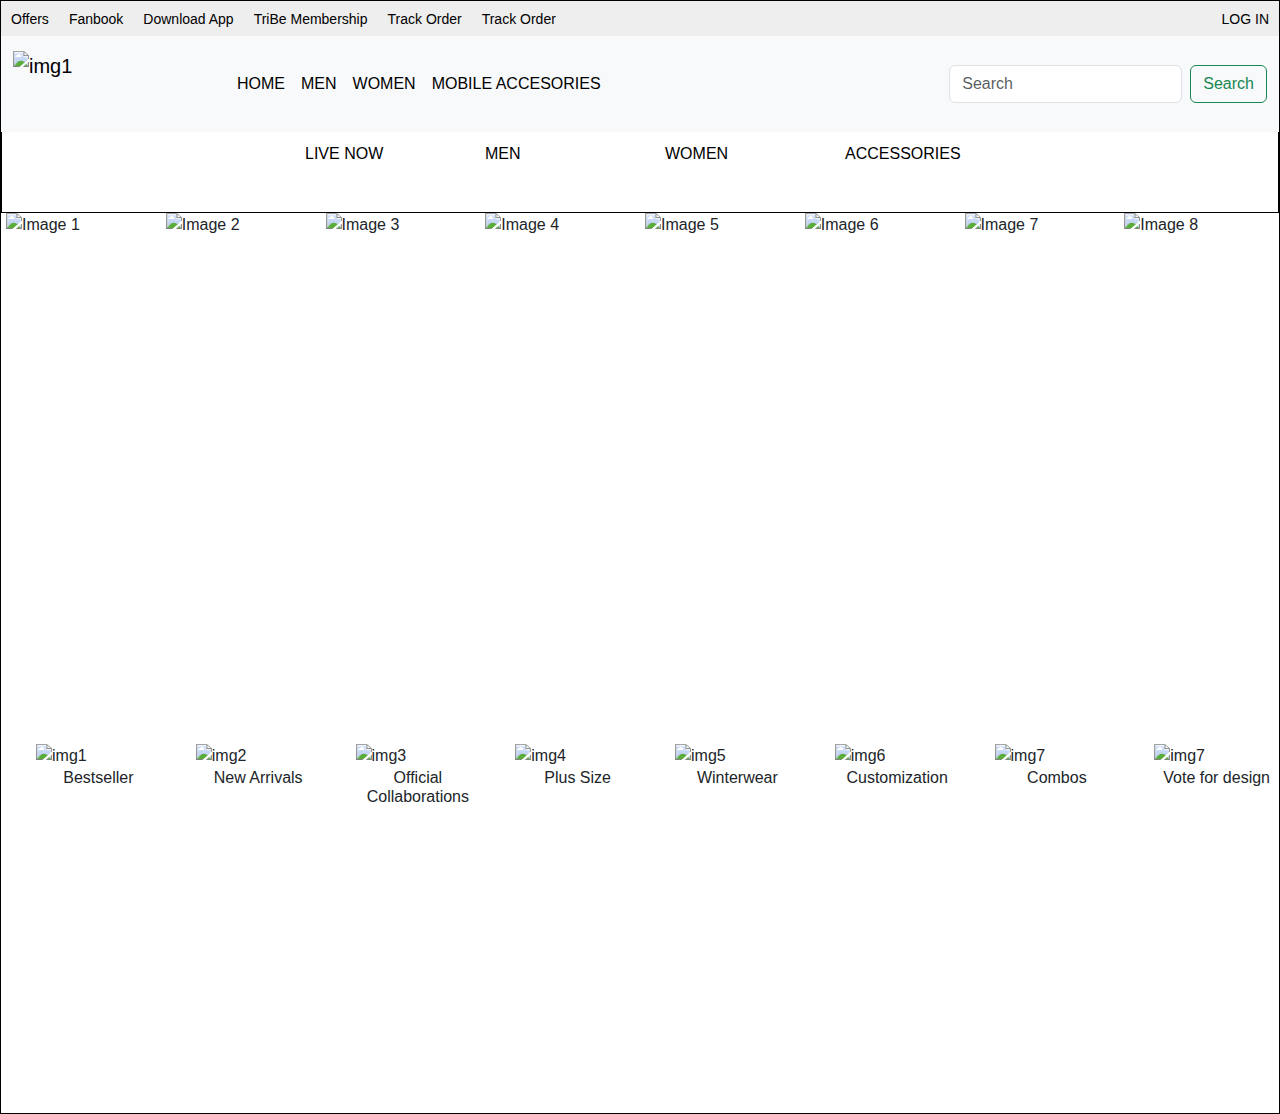
==== commit 560b64d9: "adding navbar on every page" ====
--- a/index.html
+++ b/index.html
@@ -1,292 +1,405 @@
 <!DOCTYPE html>
 <html lang="en">
-<head>
-    <meta charset="UTF-8">
-    <meta name="viewport" content="width=device-width, initial-scale=1.0">
+  <head>
+    <meta charset="UTF-8" />
+    <meta name="viewport" content="width=device-width, initial-scale=1.0" />
     <title>Document</title>
-    <link href="https://cdn.jsdelivr.net/npm/bootstrap@5.3.3/dist/css/bootstrap.min.css" rel="stylesheet" integrity="sha384-QWTKZyjpPEjISv5WaRU9OFeRpok6YctnYmDr5pNlyT2bRjXh0JMhjY6hW+ALEwIH" crossorigin="anonymous">
-<script src="https://cdn.jsdelivr.net/npm/bootstrap@5.3.3/dist/js/bootstrap.bundle.min.js" integrity="sha384-YvpcrYf0tY3lHB60NNkmXc5s9fDVZLESaAA55NDzOxhy9GkcIdslK1eN7N6jIeHz" crossorigin="anonymous"></script>
+    <link
+      href="https://cdn.jsdelivr.net/npm/bootstrap@5.3.3/dist/css/bootstrap.min.css"
+      rel="stylesheet"
+      integrity="sha384-QWTKZyjpPEjISv5WaRU9OFeRpok6YctnYmDr5pNlyT2bRjXh0JMhjY6hW+ALEwIH"
+      crossorigin="anonymous"
+    />
+    <script
+      src="https://cdn.jsdelivr.net/npm/bootstrap@5.3.3/dist/js/bootstrap.bundle.min.js"
+      integrity="sha384-YvpcrYf0tY3lHB60NNkmXc5s9fDVZLESaAA55NDzOxhy9GkcIdslK1eN7N6jIeHz"
+      crossorigin="anonymous"
+    ></script>
     <style>
-        .parent{
-            border: 1px solid black;
-            height: auto;
-            width: auto;
-        }
-        .main{
-            border: 1px solid black;
-            height: 100px;
-            width: auto;
-        }
-        .child1{
-            border: none;
-            height: 35px;
-            width: auto;
-            display: flex;
-            background-color: rgb(238,238,238);
-        }
-        .box1{
-            border: none;
-            height: 15px;
-            width:50px;
-            margin-top: 5px;
-            margin-left: 155px;
-        }
-        .box{
-            border: none;
-            height: 15px;
-            width:100px;
-            margin-top: 5px;
-            margin-left: 15px;
-        }
-        .contact{
-            border: none;
-            height: 15px;
-            width:50px;
-            margin-top: 5px;
-            margin-left: 555px;
-        }
-        .track{
-            border:none;
-            height: 15px;
-            width:50px;
-            margin-top: 5px;
-            margin-left: 40px;
-        }
-        .text{
-            width: 100%;
-            height: 100%;
-            position: absolute;
-        }
-        .section{
-            border: 1px solid black;
-            height: 100px;
-            width: auto;
-            display: flex;
-            gap: 30px;
-        }
-        .section>div{
-            border: none;
-            height: 70px;
-            width: 150px;
-            margin-top: 10px;
-        }
-        .firstSection{
-            margin-left: 20px;
-        }
-        .text1{
-            text-align: center;
-            margin-top: 20px;
-            position: absolute;
-        }
-        .log{
-            border:none;
-            height: 15px;
-            width:100px;
-            margin-top: 5px;
-            margin-left: 60px;
-            cursor: pointer;
-            background-color:rgb(211,211,211);
-        }
-        .zany{
-            border:none;
-            height: 70px;
-            width: 200px;
-        }
-        .zany img{
-            height: 100%;
-            width: 100%;
-        }
-        .carousel-container {
-            height:50%;
-            width: 100%;
-            overflow: hidden;
-            position: relative;
-  }
-  .carousel {
-    display: flex;
-    transition: transform 0.5s ease;
-  }
-  .carousel img {
-    width: 500px; /* Adjust image width as needed */
-    height: 500px;
-    margin: 0 5px; /* Adjust margin as needed */
-  }
-  .child3{
-    border: none;
-    height: 400px;
-    width: auto;
-    display: flex;
-  }
-  .child3>div{
-    border: none;
-    height: 200px;
-    width:150px;
-    margin-top: 30px;
-    margin-left: 35px;
-  }
-  .pic{
+      * {
+        margin: 0;
+        padding: 0;
+        font-family: "Montserrat", sans-serif;
+      }
+      .parent {
+        border: 1px solid black;
+        height: auto;
+        width: auto;
+      }
+      .main {
+        border: none;
+        height: 100px;
+        width: auto;
+      }
+      .child1 {
+        border: none;
+        height: 35px;
+        width: auto;
+        display: flex;
+        padding-left: 10px;
+        padding-right: 10px;
+        gap: 20px;
+        justify-content: space-between;
+        align-items: center;
+        background-color: rgb(238, 238, 238);
+      }
+      .child1 > div:last-child {
+        margin-left: auto;
+      }
+      .child1 > div > a {
+        font-size: 14px;
+        color: black;
+        text-decoration: none;
+      }
+      .box1 {
+        border: none;
+        height: 15px;
+        width: 50px;
+        margin-top: 5px;
+        margin-left: 155px;
+      }
+      .box {
+        border: none;
+        height: 15px;
+        width: 100px;
+        margin-top: 5px;
+        margin-left: 15px;
+      }
+      .contact {
+        border: none;
+        height: 15px;
+        width: 50px;
+        margin-top: 5px;
+        margin-left: 555px;
+      }
+      .track {
+        border: none;
+        height: 15px;
+        width: 50px;
+        margin-top: 5px;
+        margin-left: 40px;
+      }
+      .text {
+        width: 100%;
+        height: 100%;
+        position: absolute;
+      }
+      .section {
+        margin-top: 30px;
+        border: 1px solid black;
+        /* height: 100px; */
+        width: auto;
+        display: flex;
+        align-items: center;
+        justify-content: center;
+        gap: 30px;
+      }
+      .section > div {
+        border: none;
+        height: 70px;
+        width: 150px;
+        margin-top: 10px;
+      }
+      .section > div > a {
+        text-decoration: none;
+        color: black;
+      }
+      .firstSection {
+        margin-left: 20px;
+      }
+      .text1 {
+        text-align: center;
+        margin-top: 20px;
+        position: absolute;
+      }
+      .log {
+        border: none;
+        height: auto;
+        width: 100px;
+        margin-top: 5px;
+        margin-left: 60px;
+        cursor: pointer;
+        background: none;
+      }
+      .zany {
+        border: none;
+        height: 70px;
+        width: 200px;
+      }
+      .zany img {
         height: 100%;
         width: 100%;
-  }
-  .text2{
-    text-align: center;
-  }
+      }
+      .carousel-container {
+        height: 50%;
+        width: 100%;
+        overflow: hidden;
+        position: relative;
+      }
+      .carousel {
+        display: flex;
+        transition: transform 0.5s ease;
+      }
+      .carousel img {
+        width: 500px; /* Adjust image width as needed */
+        height: 500px;
+        margin: 0 5px; /* Adjust margin as needed */
+      }
+      .child3 {
+        border: none;
+        height: 400px;
+        width: auto;
+        display: flex;
+      }
+      .container-fluid {
+        display: flex;
+        align-items: center;
+        justify-content: center;
+      }
+      .child3 > div {
+        border: none;
+        height: 200px;
+        width: 150px;
+        margin-top: 30px;
+        margin-left: 35px;
+      }
+      .pic {
+        height: 100%;
+        width: 100%;
+      }
+      .text2 {
+        text-align: center;
+      }
+      .navbar-nav {
+        display: flex;
+      }
     </style>
-    
-</head>
-<body>
+  </head>
+  <body>
     <div class="parent">
-    <div class="main">
+      <div class="main">
         <div class="child1">
-            <div class="box1">
-              <h7 class="text">Offers</h7>
+          <div>
+            <a href="#">Offers</a>
+          </div>
+          <div>
+            <a href="#">Fanbook</a>
+          </div>
+          <div>
+            <a href="#">Download App</a>
+          </div>
+          <div>
+            <a href="#">TriBe Membership</a>
+          </div>
+          <div>
+            <a href="#">Track Order</a>
+          </div>
+          <div>
+            <a href="#">Track Order</a>
+          </div>
+
+          <div>
+            <a href="./loginPage/login.html">LOG IN</a>
+          </div>
+        </div>
+        <div class="child2">
+          <nav class="navbar navbar-expand-lg bg-body-tertiary">
+            <div class="container-fluid">
+              <a class="navbar-brand" href="#">
+                <div class="zany">
+                  <img
+                    src="https://images.bewakoof.com/web/ic-desktop-pride-bwkf-logo.svg"
+                    alt="img1"
+                  />
+                </div>
+              </a>
+              <button
+                class="navbar-toggler"
+                type="button"
+                data-bs-toggle="collapse"
+                data-bs-target="#navbarScroll"
+                aria-controls="navbarScroll"
+                aria-expanded="false"
+                aria-label="Toggle navigation"
+              >
+                <span class="navbar-toggler-icon"></span>
+              </button>
+              <div class="collapse navbar-collapse" id="navbarScroll">
+                <ul
+                  class="navbar-nav me-auto my-2 my-lg-0 navbar-nav-scroll"
+                  style="--bs-scroll-height: 100px"
+                >
+                  <li class="nav-item">
+                    <a
+                      class="nav-link active"
+                      aria-current="page"
+                      href="index.html"
+                      >HOME</a
+                    >
+                  </li>
+                  <li class="nav-item">
+                    <a
+                      class="nav-link active"
+                      aria-current="page"
+                      href="rmen.html"
+                      >MEN</a
+                    >
+                  </li>
+                  <li class="nav-item">
+                    <a
+                      class="nav-link active"
+                      aria-current="page"
+                      href="rwomen.html"
+                      >WOMEN</a
+                    >
+                  </li>
+
+                  <li class="nav-item">
+                    <a
+                      class="nav-link active"
+                      aria-disabled="true"
+                      style="cursor: pointer"
+                      href="./Balaji/Balaji.html"
+                      >MOBILE ACCESORIES</a
+                    >
+                  </li>
+                </ul>
+                <form class="d-flex" role="search">
+                  <input
+                    class="form-control me-2"
+                    type="search"
+                    placeholder="Search"
+                    aria-label="Search"
+                  />
+                  <button class="btn btn-outline-success" type="submit">
+                    Search
+                  </button>
+                </form>
+              </div>
             </div>
-            <div class="box">
-                <h7 class="text"> Fanbook</h7>
-            </div>
-            <div class="box">
-                <h7 class="text"> Download App</h7>
-            </div>
-            <div class="box">
-                <h7 class="text"> TriBe Membership</h7>
-            </div>
-            <div class="contact">
-                <h7 class="text">Contact Us</h7>
-            </div>
-            <div class="track">
-                <h7 class="text"> Track Order</h7>
-            </div>
-            
-                <button class="log">LOG IN</button>
-        </div>
-        <div class="child2">
-            <nav class="navbar navbar-expand-lg bg-body-tertiary">
-                <div class="container-fluid">
-                  <a class="navbar-brand" href="#">
-                    <div class="zany">
-                        <img src="/bewakoof.jpg" alt="img1">
-                    </div>
-        
-                </a>
-                  <button class="navbar-toggler" type="button" data-bs-toggle="collapse" data-bs-target="#navbarScroll" aria-controls="navbarScroll" aria-expanded="false" aria-label="Toggle navigation">
-                    <span class="navbar-toggler-icon"></span>
-                  </button>
-                  <div class="collapse navbar-collapse" id="navbarScroll">
-                    <ul class="navbar-nav me-auto my-2 my-lg-0 navbar-nav-scroll" style="--bs-scroll-height: 100px;">
-                      <li class="nav-item">
-                        <a class="nav-link active" aria-current="page" href="#">Home</a>
-                      </li>
-                      <li class="nav-item dropdown">
-                        <a class="nav-link dropdown-toggle" href="#" role="button" data-bs-toggle="dropdown" aria-expanded="false">
-                            MENS
-                          </a>
-                          <ul class="dropdown-menu">
-                            <li><a class="dropdown-item" href="#">MEN FOOTWEAR</a></li>
-                            <li><a class="dropdown-item" href="#">MEN ACCESSORIES</a></li>
-                            <li><hr class="dropdown-divider"></li>
-                            <li><a class="dropdown-item" href="#"></a></li>
-                          </ul>
-                      </li>
-                      <li class="nav-item dropdown">
-                        <a class="nav-link dropdown-toggle" href="#" role="button" data-bs-toggle="dropdown" aria-expanded="false">
-                          WOMENS
-                        </a>
-                        <ul class="dropdown-menu">
-                          <li><a class="dropdown-item" href="#">WOMEN FOOTWEAR</a></li>
-                          <li><a class="dropdown-item" href="#">WOMEN ACCESSORIES</a></li>
-                          <li><hr class="dropdown-divider"></li>
-                          <li><a class="dropdown-item" href="#"></a></li>
-                        </ul>
-                      </li>
-                      <li class="nav-item">
-                        <a class="nav-link disabled" aria-disabled="true">MOBILE ACCESORIES</a>
-                      </li>
-                    </ul>
-                    <form class="d-flex" role="search">
-                      <input class="form-control me-2" type="search" placeholder="Search" aria-label="Search">
-                      <button class="btn btn-outline-success" type="submit">Search</button>
-                    </form>
-                  </div>
-                </div>
-              </nav>
-        </div>
-    </div>
-    <div class="section">
+          </nav>
+        </div>
+      </div>
+      <div class="section">
         <div class="firstSection">
-            <h5 class="text1">LIVE NOW</h5>
-        </div>
-        <div>
-            <h5 class="text1">MEN</h5>
-        </div>
-        <div>
-            <h5 class="text1">WOMEN</h5>
-        </div>
-        <div>
-            <h5 class="text1">ACCESORIES</h5>
-        </div>
-        <div>
-            <h5 class="text1">EXPLORE NOW</h5>
-        </div>
-        <div>
-            <h5 class="text1">HEAVY DUTY</h5>
-        </div>
-        <div>
-            <h5 class="text1">BEWAKOOF AIR</h5>
-        </div>
-        <div>
-            <h5 class="text1">OFFICIAL MERCH</h5>
-        </div>
-    </div>
-    <div class="carousel-container">
+          <a href="#">LIVE NOW</a>
+        </div>
+        <div>
+          <a href="">MEN</a>
+        </div>
+        <div>
+          <a href="./p_women.html">WOMEN</a>
+        </div>
+        <div>
+          <a href="#">ACCESSORIES</a>
+        </div>
+      </div>
+      <div class="carousel-container">
         <div class="carousel">
-          <img src="https://images.bewakoof.com/uploads/grid/app/HC-BANNERS---1X1-ezgif-com-optimize-1708439449.gif" alt="Image 1">
-          <img src="https://images.bewakoof.com/uploads/grid/app/EOSS-1X1ends-today-ezgif-com-optimize-1708780131.gif" alt="Image 2">
-          <img src="https://images.bewakoof.com/uploads/grid/app/EOSS-1x1-Buy-1get1-free-1-1708439448.jpg" alt="Image 3">
-          <img src="https://images.bewakoof.com/uploads/grid/app/YFED-1x1-Superloose-common--1--1708667265.jpg" alt="Image 4">
-          <img src="https://images.bewakoof.com/uploads/grid/app/HC-EOSS---1X1-COMMON-1708502982.png" alt="Image 5">
-          <img src="https://images.bewakoof.com/uploads/grid/app/EOSS-1X1ends-today-ezgif-com-optimize-1708780131.gif" alt="Image 6">
-          <img src="https://images.bewakoof.com/uploads/grid/app/HC-BANNERS---1X1-ezgif-com-optimize-1708439449.gif" alt="Image 7">
-          <img src="https://images.bewakoof.com/uploads/grid/app/EOSS-1x1-Buy-1get1-free-1-1708439448.jpg" alt="Image 8">
-          
+          <img
+            src="https://images.bewakoof.com/uploads/grid/app/HC-BANNERS---1X1-ezgif-com-optimize-1708439449.gif"
+            alt="Image 1"
+          />
+          <img
+            src="https://images.bewakoof.com/uploads/grid/app/EOSS-1X1ends-today-ezgif-com-optimize-1708780131.gif"
+            alt="Image 2"
+          />
+          <img
+            src="https://images.bewakoof.com/uploads/grid/app/EOSS-1x1-Buy-1get1-free-1-1708439448.jpg"
+            alt="Image 3"
+          />
+          <img
+            src="https://images.bewakoof.com/uploads/grid/app/YFED-1x1-Superloose-common--1--1708667265.jpg"
+            alt="Image 4"
+          />
+          <img
+            src="https://images.bewakoof.com/uploads/grid/app/HC-EOSS---1X1-COMMON-1708502982.png"
+            alt="Image 5"
+          />
+          <img
+            src="https://images.bewakoof.com/uploads/grid/app/EOSS-1X1ends-today-ezgif-com-optimize-1708780131.gif"
+            alt="Image 6"
+          />
+          <img
+            src="https://images.bewakoof.com/uploads/grid/app/HC-BANNERS---1X1-ezgif-com-optimize-1708439449.gif"
+            alt="Image 7"
+          />
+          <img
+            src="https://images.bewakoof.com/uploads/grid/app/EOSS-1x1-Buy-1get1-free-1-1708439448.jpg"
+            alt="Image 8"
+          />
+
           <!-- Add more images as needed -->
         </div>
       </div>
 
       <div class="child3">
-        <div >
-            <img src="https://images.bewakoof.com/uploads/grid/app/category-icon-Desktop-common--1--1706616684.gif" alt="img1" class="pic">
-            <h6 class="text2">Bestseller</h6>
-        </div>
-        <div>
-            <img src="https://images.bewakoof.com/uploads/grid/app/category-icon-Desktop-New-Arrivals-1706616683.jpg" alt="img2" class="pic">
-            <h6 class="text2">New Arrivals</h6>
-        </div>
-        <div >
-            <img src="https://images.bewakoof.com/uploads/grid/app/category-icon-for-Desktop---1--1697613231.jpg" alt="img3" class="pic">
-            <h6 class="text2">Official Collaborations</h6>
-        </div>
-        <div >
-            <img src="https://images.bewakoof.com/uploads/grid/app/category-icon-Desktop--1706616685.jpg" alt="img4" class="pic">
-            <h6 class="text2">Plus Size</h6>
-        </div>
-        <div >
-            <img src="https://images.bewakoof.com/uploads/grid/app/Revamp-Thumbnails-Desktop-Winterwear-Common-gif-1706098382.gif" alt="img5" class="pic">
-            <h6 class="text2">Winterwear</h6>
-        </div>
-        <div >
-            <img src="https://images.bewakoof.com/uploads/grid/app/thumbnails-Revamp-Customization--1--1693212866.jpg" alt="img6" class="pic">
-            <h6 class="text2">Customization</h6>
-        </div>
-        <div >
-            <img src="https://images.bewakoof.com/uploads/grid/app/thumbnails-Revamp-Combos-1693212865.gif" alt="img7" class="pic">
-            <h6 class="text2">Combos</h6>
-        </div>
-        <div >
-            <img src="https://images.bewakoof.com/uploads/grid/app/thumbnails-Revamp-Vote-1693212866.jpg" alt="img7" class="pic">
-            <h6 class="text2">Vote for design</h6>
+        <div>
+          <img
+            src="https://images.bewakoof.com/uploads/grid/app/category-icon-Desktop-common--1--1706616684.gif"
+            alt="img1"
+            class="pic"
+          />
+          <h6 class="text2">Bestseller</h6>
+        </div>
+        <div>
+          <img
+            src="https://images.bewakoof.com/uploads/grid/app/category-icon-Desktop-New-Arrivals-1706616683.jpg"
+            alt="img2"
+            class="pic"
+          />
+          <h6 class="text2">New Arrivals</h6>
+        </div>
+        <div>
+          <img
+            src="https://images.bewakoof.com/uploads/grid/app/category-icon-for-Desktop---1--1697613231.jpg"
+            alt="img3"
+            class="pic"
+          />
+          <h6 class="text2">Official Collaborations</h6>
+        </div>
+        <div>
+          <img
+            src="https://images.bewakoof.com/uploads/grid/app/category-icon-Desktop--1706616685.jpg"
+            alt="img4"
+            class="pic"
+          />
+          <h6 class="text2">Plus Size</h6>
+        </div>
+        <div>
+          <img
+            src="https://images.bewakoof.com/uploads/grid/app/Revamp-Thumbnails-Desktop-Winterwear-Common-gif-1706098382.gif"
+            alt="img5"
+            class="pic"
+          />
+          <h6 class="text2">Winterwear</h6>
+        </div>
+        <div>
+          <img
+            src="https://images.bewakoof.com/uploads/grid/app/thumbnails-Revamp-Customization--1--1693212866.jpg"
+            alt="img6"
+            class="pic"
+          />
+          <h6 class="text2">Customization</h6>
+        </div>
+        <div>
+          <img
+            src="https://images.bewakoof.com/uploads/grid/app/thumbnails-Revamp-Combos-1693212865.gif"
+            alt="img7"
+            class="pic"
+          />
+          <h6 class="text2">Combos</h6>
+        </div>
+        <div>
+          <img
+            src="https://images.bewakoof.com/uploads/grid/app/thumbnails-Revamp-Vote-1693212866.jpg"
+            alt="img7"
+            class="pic"
+          />
+          <h6 class="text2">Vote for design</h6>
         </div>
       </div>
-</div>
-<script src="script1.js"></script>
-</body>
-</html>+    </div>
+    <script src="script1.js"></script>
+  </body>
+</html>
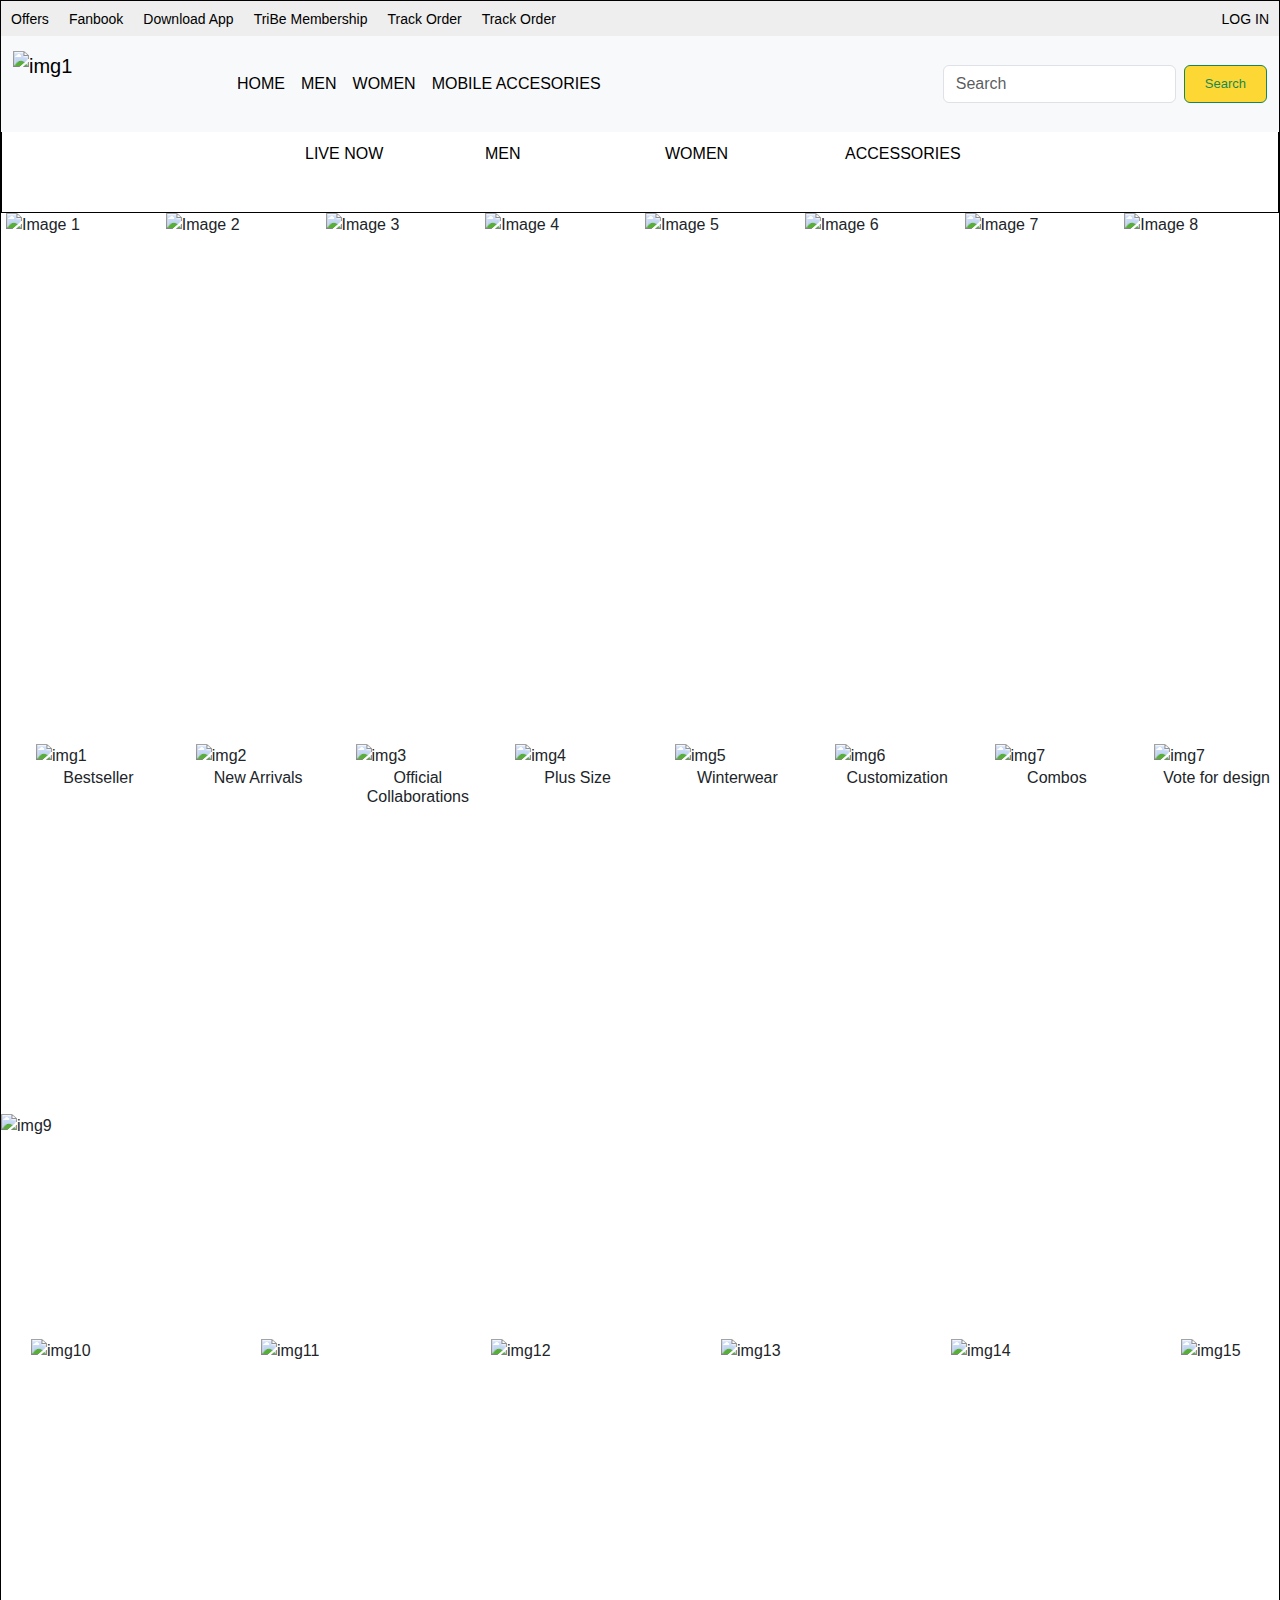
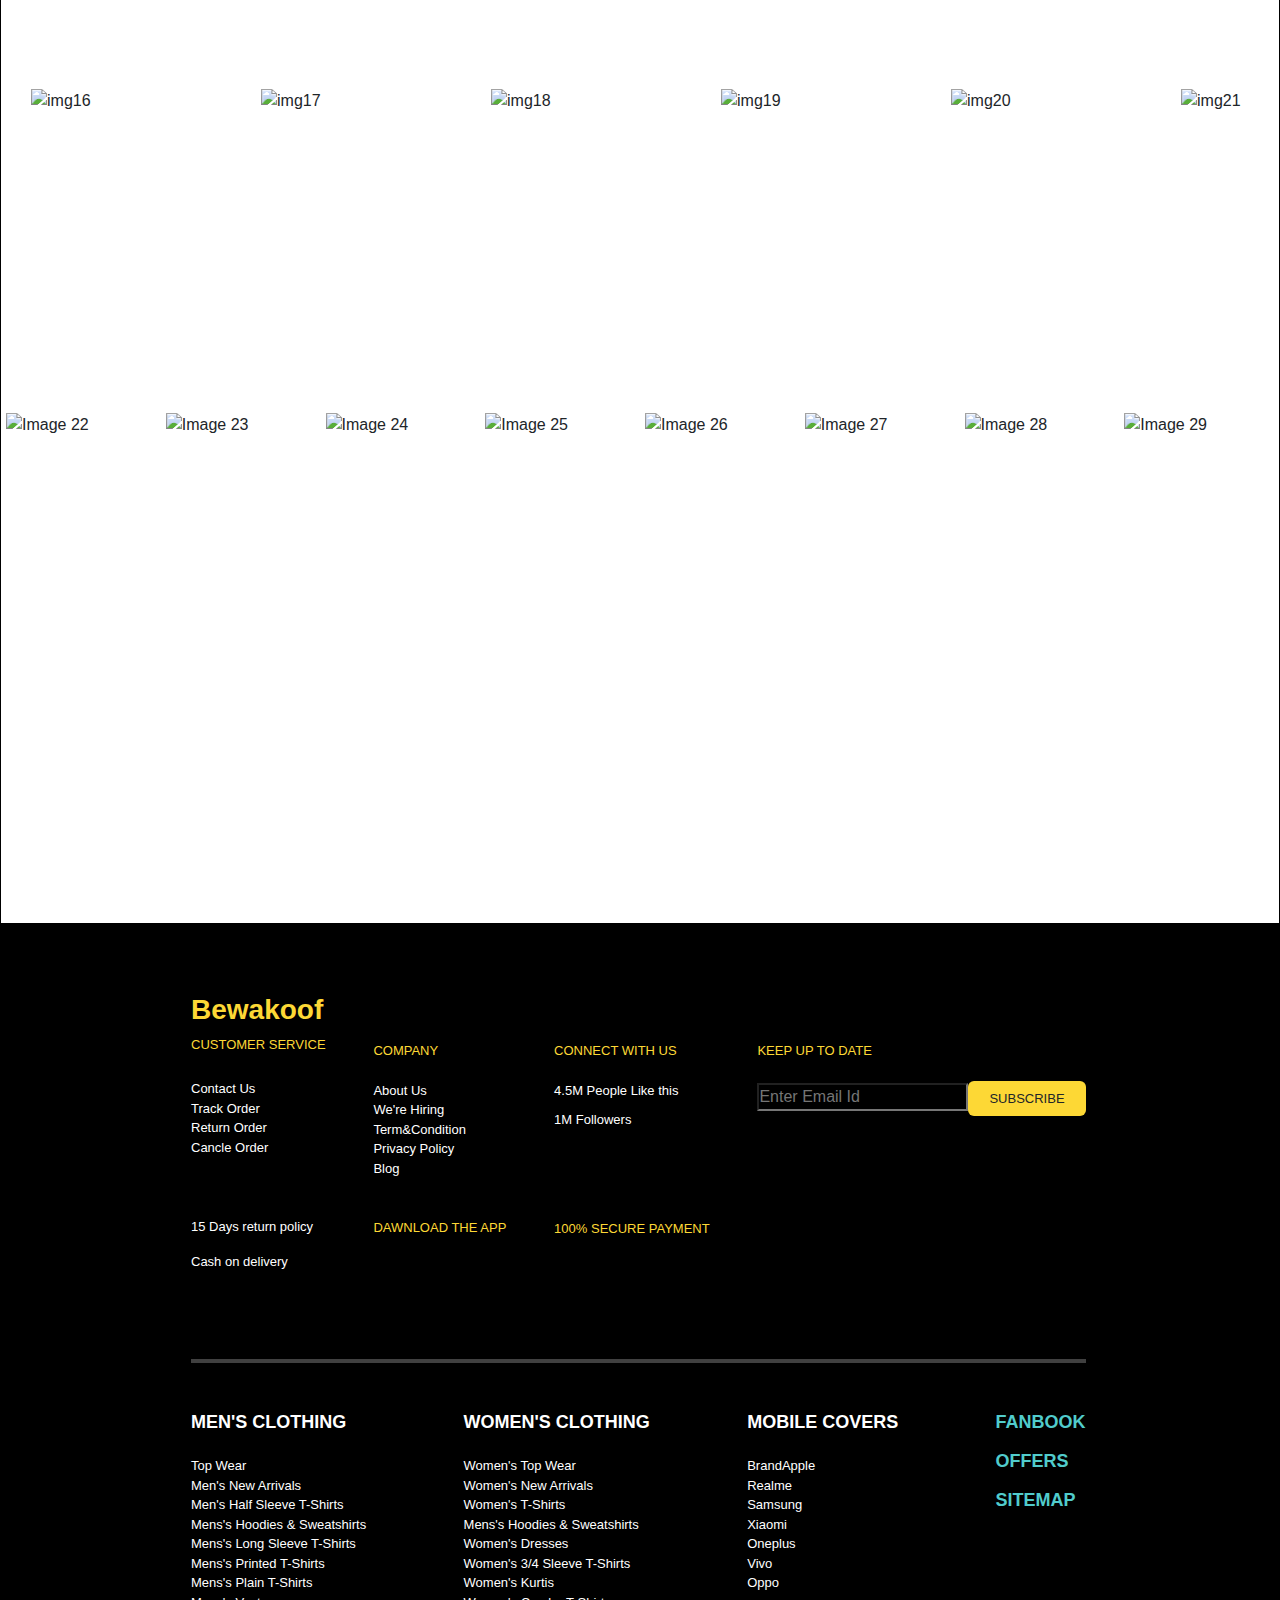
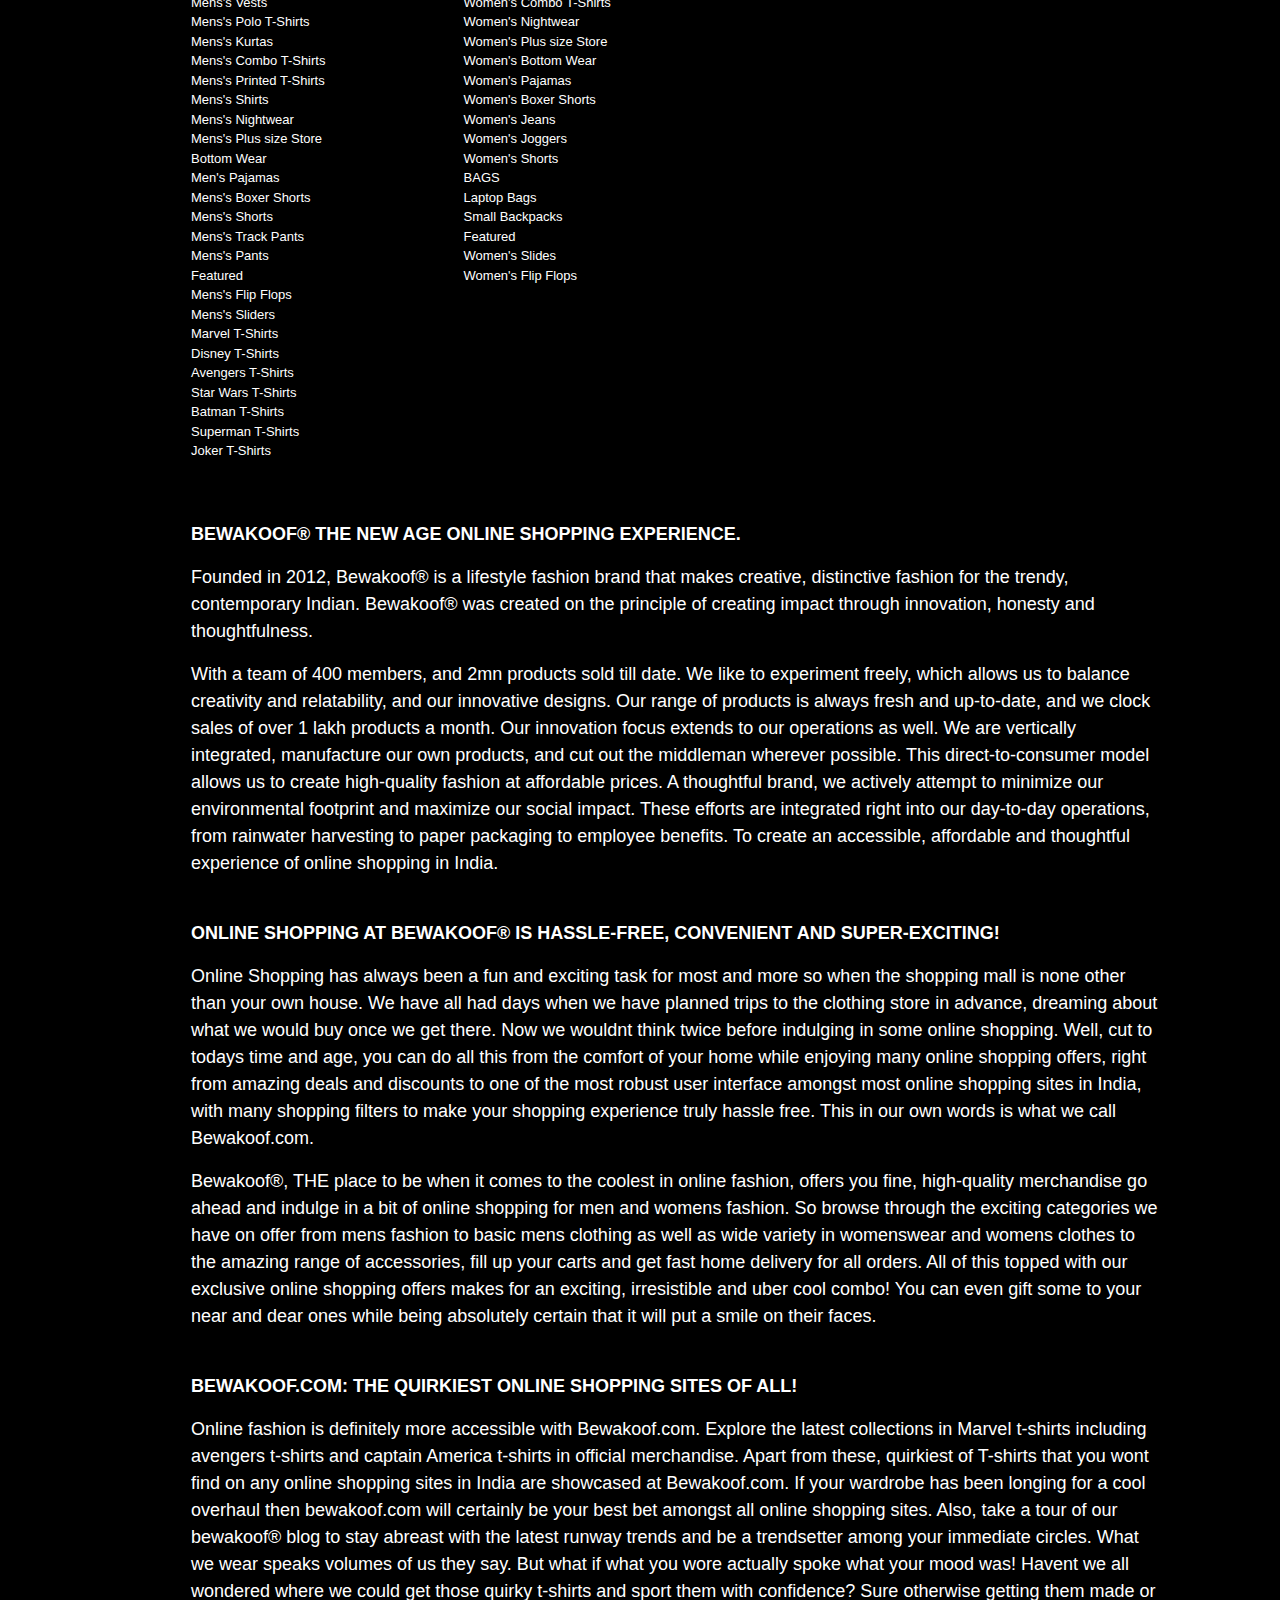
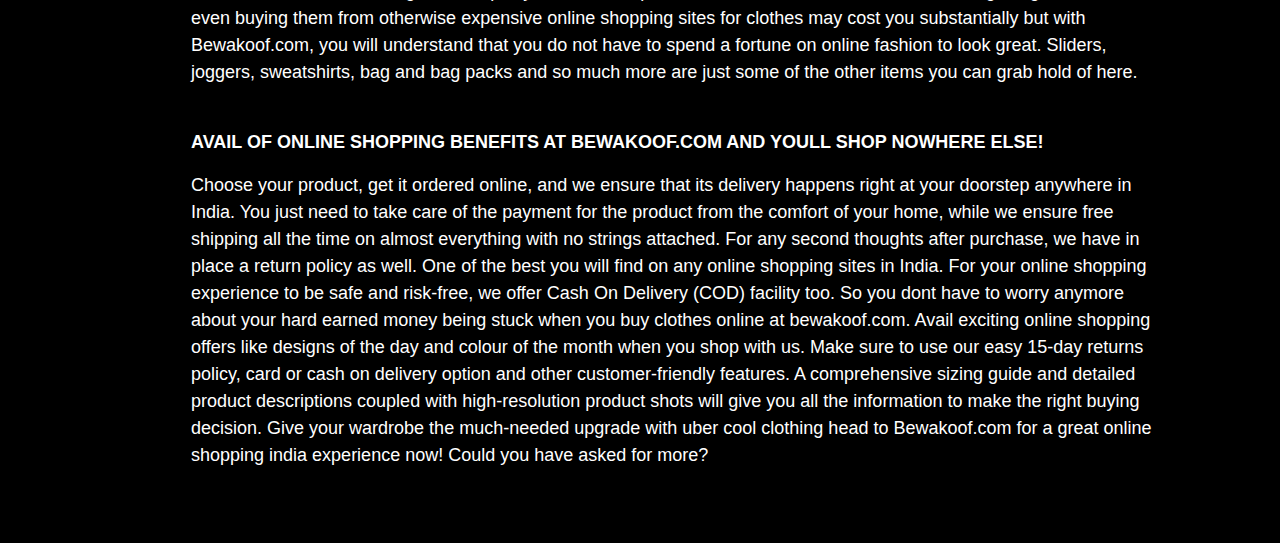
==== commit 5ee3618c: "morning" ====
--- a/index.html
+++ b/index.html
@@ -173,6 +173,97 @@
       .navbar-nav {
         display: flex;
       }
+      .pic{
+        height: 100%;
+        width: 100%;
+  }
+  .text2{
+    text-align: center;
+  }
+  .p_foot {
+        width: 100%;
+        background-color: black;
+        margin-top: 10px;
+      }
+
+      .p_foot1 {
+        width: 70%;
+        height: auto;
+        margin: 70px 190px;
+      }
+
+      .p_foot2 {
+        width: 70%;
+        margin: 30px 190px;
+      }
+
+      .p_foot3 {
+        width: 76%;
+        margin: 30px 100px 30px 190px;
+        font-family: "Montserrat", sans-serif;
+        color: white;
+        font-weight: 400;
+        font-size: 18px;
+      }
+
+      .p_h3 {
+        font-family: "Kanit", sans-serif;
+        font-weight: 600;
+        font-size: 28px;
+        color: rgb(253, 216, 53);
+      }
+
+      .p_li li {
+        list-style: none;
+        color: white;
+        font-family: "Montserrat", sans-serif;
+        font-weight: 500;
+        font-size: 13px;
+      }
+
+      .btn {
+        background-color: rgb(253, 216, 53);
+        font-size: 13px;
+        padding: 7px 20px;
+      }
+
+      #email {
+        background-color: black;
+      }
+
+      .p_hr {
+        width: 70%;
+        height: auto;
+        margin-left: 190px;
+      }
+      .flat{
+        border:none;
+        height: 200px;
+        width:auto;
+      }
+      .flat>img{
+        height: 100%;
+        width: 100%;
+      }
+      .child4{
+        border: none;
+      height: 700px;
+      width: auto;
+      display: grid;
+      grid-template-columns: repeat(6, 1fr);
+      }
+      .child4>div{
+        border: none;
+        height:300px ;
+        width: 200px;
+        margin-top: 25px;
+        margin-left: 30px;
+      }
+      .pic1{
+        height: 100%;
+        width: 100%;
+      }
+      
     </style>
   </head>
   <body>
@@ -399,6 +490,375 @@
           <h6 class="text2">Vote for design</h6>
         </div>
       </div>
+      <div class="flat">
+        <img src="https://images.bewakoof.com/uploads/grid/app/Daily-Deal-Flat-75-Off-Desktop-Thin-strip-banner-1708780132.jpg" alt="img9">
+      </div>
+      <div class="child4">
+        <div>
+          <img src="https://images.bewakoof.com/uploads/grid/app/trending-category-icons-OS-T-Shirts-1706511994.jpg" alt="img10" class="pic1">
+        </div>
+        <div>
+          <img src="https://images.bewakoof.com/uploads/grid/app/trending-category-icons-240x350-Classic-Fit-T-Shirts-1707280970.jpg" alt="img11" class="pic1">
+        </div>
+        <div>
+          <img src="https://images.bewakoof.com/uploads/grid/app/unnamed--5--1706513552.jpg" alt="img12" class="pic1">
+        </div>
+        <div>
+          <img src="https://images.bewakoof.com/uploads/grid/app/trending-category-icons-Joggers-men-1706512292.jpg" alt="img13" class="pic1">
+        </div>
+        <div>
+          <img src="https://images.bewakoof.com/uploads/grid/app/trending-category-icons-Jeans-1704181405.jpg" alt="img14" class="pic1">
+        </div>
+        <div>
+          <img src="https://images.bewakoof.com/uploads/grid/app/trending-category-icons-240x350-Co-ords-Men-1707280970.jpg" alt="img15" class="pic1">
+        </div>
+        <div>
+          <img src="https://images.bewakoof.com/uploads/grid/app/3rd-Jan-2024-Oversized-T--shirts-1704270296-1706511259.webp" alt="img16" class="pic1">
+        </div>
+        <div>
+          <img src="https://images.bewakoof.com/uploads/grid/app/trending-category-icons-240x350--2--1706509179.jpg" alt="img17" class="pic1">
+        </div>
+        <div>
+          <img src="https://images.bewakoof.com/uploads/grid/app/trending-category-icons-Casual-Pants-1706509180.jpg" alt="img18" class="pic1">
+        </div>
+        <div>
+          <img src="https://images.bewakoof.com/uploads/grid/app/trending-category-icons-Joggers-1706509180.jpg" alt="img19" class="pic1">
+        </div>
+        <div>
+          <img src="https://images.bewakoof.com/uploads/grid/app/3rd-Jan-2024-Cargos-1704270812-1706511406.webp" alt="img20" class="pic1">
+        </div>
+        <div>
+          <img src="https://images.bewakoof.com/uploads/grid/app/3rd-Jan-2024-Dresses-1704270296-1706511533.webp" alt="img21" class="pic1">
+        </div>
+      </div>
+      <div class="carousel-container">
+        <div class="carousel">
+          <img src="https://images.bewakoof.com/uploads/grid/app/1000070037-1707137668.jpg" alt="Image 22">
+          <img src="https://images.bewakoof.com/uploads/grid/app/HD-PC-Size-Banner-480x457-1707137667.jpg" alt="Image 23">
+          <img src="https://images.bewakoof.com/uploads/grid/app/American-PIMA-PC-Size-Banner-480x457-1707137667.jpg" alt="Image 24">
+          <img src="https://images.bewakoof.com/uploads/grid/app/HD-PC-Size-Banner-480x457-1707137667.jpg" alt="Image 25">
+          <img src="https://images.bewakoof.com/uploads/grid/app/1000070037-1707137668.jpg" alt="Image 26">
+          <img src="https://images.bewakoof.com/uploads/grid/app/American-PIMA-PC-Size-Banner-480x457-1707137667.jpg" alt="Image 27">
+          <img src="https://images.bewakoof.com/uploads/grid/app/HD-PC-Size-Banner-480x457-1707137667.jpg" alt="Image 28">
+          <img src="https://images.bewakoof.com/uploads/grid/app/1000070037-1707137668.jpg" alt="Image 29">
+          
+          <!-- Add more images as needed -->
+        </div>
+      </div>
+      <footer class="p_foot d-flex flex-column">
+        <div class="p_foot1 d-flex justify-content-between">
+          <div class="p_li">
+            <h4 class="p_h3">Bewakoof</h4>
+            <li style="color: rgb(253, 216, 53); padding-bottom: 25px">
+              CUSTOMER SERVICE
+            </li>
+            <li>Contact Us</li>
+            <li>Track Order</li>
+            <li>Return Order</li>
+            <li>Cancle Order</li>
+            <li style="padding-top: 60px">
+              <i class="fa-solid fa-rotate-right"></i> 15 Days return policy
+            </li>
+            <li style="padding-top: 15px">
+              <i class="fa-solid fa-indian-rupee-sign"></i> Cash on delivery
+            </li>
+          </div>
+          <div class="p_li">
+            <br /><br />
+            <li style="color: rgb(253, 216, 53); padding-bottom: 20px">
+              COMPANY
+            </li>
+            <li>About Us</li>
+            <li>We're Hiring</li>
+            <li>Term&Condition</li>
+            <li>Privacy Policy</li>
+            <li>Blog</li>
+            <li style="color: rgb(253, 216, 53); padding-top: 40px">
+              DAWNLOAD THE APP
+            </li>
+            <li style="padding-top: 15px">
+              <img
+                width="100px"
+                src="https://images.bewakoof.com/web/app_android_v1.png"
+                alt=""
+              /><img
+                width="100px"
+                style="margin-left: 10px"
+                src="https://images.bewakoof.com/web/app_ios_v1.png"
+                alt=""
+              />
+            </li>
+          </div>
+          <div class="p_li">
+            <br /><br />
+            <li style="color: rgb(253, 216, 53); padding-bottom: 20px">
+              CONNECT WITH US
+            </li>
+            <li>
+              <i class="fa-brands fa-square-facebook fa-xl"></i> 4.5M People Like
+              this
+            </li>
+            <li style="padding-top: 10px">
+              <i class="fa-brands fa-instagram fa-xl"></i> 1M Followers
+            </li>
+            <li style="padding-top: 10px">
+              <i class="fa-brands fa-twitter fa-lg"></i>
+              <i
+                class="fa-brands fa-pinterest fa-lg"
+                style="padding-left: 12px"
+              ></i>
+              <i
+                class="fa-brands fa-snapchat fa-lg"
+                style="padding-left: 12px"
+              ></i>
+              <i class="fa-brands fa-apple fa-lg" style="padding-left: 12px"></i>
+            </li>
+            <li style="color: rgb(253, 216, 53); padding-top: 60px">
+              100% SECURE PAYMENT
+            </li>
+            <li style="padding-top: 15px">
+              <img
+                src="https://images.bewakoof.com/web/secure-payments-image.png"
+                alt=""
+              />
+            </li>
+          </div>
+          <div class="p_li">
+            <br /><br />
+            <li style="color: rgb(253, 216, 53); padding-bottom: 20px">
+              KEEP UP TO DATE
+            </li>
+            <input
+              type="email"
+              name="email"
+              id="email"
+              placeholder="Enter Email Id"
+            /><button type="button" class="btn">SUBSCRIBE</button>
+          </div>
+        </div>
+        <div class="p_hr">
+          <hr style="border: 2px solid white" />
+        </div>
+        <div class="p_foot2 d-flex justify-content-between">
+          <div class="p_li">
+            <li style="font-size: 18px; padding-bottom: 20px; font-weight: 700">
+              MEN'S CLOTHING
+            </li>
+            <li>Top Wear</li>
+            <li>Men's New Arrivals</li>
+            <li>Men's Half Sleeve T-Shirts</li>
+            <li>Mens's Hoodies & Sweatshirts</li>
+            <li>Mens's Long Sleeve T-Shirts</li>
+            <li>Mens's Printed T-Shirts</li>
+            <li>Mens's Plain T-Shirts</li>
+            <li>Mens's Vests</li>
+            <li>Mens's Polo T-Shirts</li>
+            <li>Mens's Kurtas</li>
+            <li>Mens's Combo T-Shirts</li>
+            <li>Mens's Printed T-Shirts</li>
+            <li>Mens's Shirts</li>
+            <li>Mens's Nightwear</li>
+            <li>Mens's Plus size Store</li>
+            <li>Bottom Wear</li>
+            <li>Men's Pajamas</li>
+            <li>Mens's Boxer Shorts</li>
+            <li>Mens's Shorts</li>
+            <li>Mens's Track Pants</li>
+            <li>Mens's Pants</li>
+            <li>Featured</li>
+            <li>Mens's Flip Flops</li>
+            <li>Mens's Sliders</li>
+            <li>Marvel T-Shirts</li>
+            <li>Disney T-Shirts</li>
+            <li>Avengers T-Shirts</li>
+            <li>Star Wars T-Shirts</li>
+            <li>Batman T-Shirts</li>
+            <li>Superman T-Shirts</li>
+            <li>Joker T-Shirts</li>
+          </div>
+          <div class="p_li">
+            <li style="font-size: 18px; padding-bottom: 20px; font-weight: 700">
+              WOMEN'S CLOTHING
+            </li>
+            <li>Women's Top Wear</li>
+            <li>Women's New Arrivals</li>
+            <li>Women's T-Shirts</li>
+            <li>Mens's Hoodies & Sweatshirts</li>
+            <li>Women's Dresses</li>
+            <li>Women's 3/4 Sleeve T-Shirts</li>
+            <li>Women's Kurtis</li>
+            <li>Women's Combo T-Shirts</li>
+            <li>Women's Nightwear</li>
+            <li>Women's Plus size Store</li>
+            <li>Women's Bottom Wear</li>
+            <li>Women's Pajamas</li>
+            <li>Women's Boxer Shorts</li>
+            <li>Women's Jeans</li>
+            <li>Women's Joggers</li>
+            <li>Women's Shorts</li>
+            <li>BAGS</li>
+            <li>Laptop Bags</li>
+            <li>Small Backpacks</li>
+            <li>Featured</li>
+            <li>Women's Slides</li>
+            <li>Women's Flip Flops</li>
+          </div>
+          <div class="p_li">
+            <li style="font-size: 18px; padding-bottom: 20px; font-weight: 700">
+              MOBILE COVERS
+            </li>
+            <li>BrandApple</li>
+            <li>Realme</li>
+            <li>Samsung</li>
+            <li>Xiaomi</li>
+            <li>Oneplus</li>
+            <li>Vivo</li>
+            <li>Oppo</li>
+          </div>
+          <div class="p_li">
+            <li
+              style="
+                font-size: 18px;
+                padding-bottom: 12px;
+                font-weight: 700;
+                color: rgb(81, 204, 204);
+              "
+            >
+              FANBOOK
+            </li>
+            <li
+              style="
+                font-size: 18px;
+                padding-bottom: 12px;
+                font-weight: 700;
+                color: rgb(81, 204, 204);
+              "
+            >
+              OFFERS
+            </li>
+            <li
+              style="
+                font-size: 18px;
+                padding-bottom: 12px;
+                font-weight: 700;
+                color: rgb(81, 204, 204);
+              "
+            >
+              SITEMAP
+            </li>
+          </div>
+        </div>
+        <div class="p_foot3">
+          <p style="font-weight: 600">
+            BEWAKOOF® THE NEW AGE ONLINE SHOPPING EXPERIENCE.
+          </p>
+          <p>
+            Founded in 2012, Bewakoof® is a lifestyle fashion brand that makes
+            creative, distinctive fashion for the trendy, contemporary Indian.
+            Bewakoof® was created on the principle of creating impact through
+            innovation, honesty and thoughtfulness.
+          </p>
+  
+          <p>
+            With a team of 400 members, and 2mn products sold till date. We like
+            to experiment freely, which allows us to balance creativity and
+            relatability, and our innovative designs. Our range of products is
+            always fresh and up-to-date, and we clock sales of over 1 lakh
+            products a month. Our innovation focus extends to our operations as
+            well. We are vertically integrated, manufacture our own products, and
+            cut out the middleman wherever possible. This direct-to-consumer model
+            allows us to create high-quality fashion at affordable prices. A
+            thoughtful brand, we actively attempt to minimize our environmental
+            footprint and maximize our social impact. These efforts are integrated
+            right into our day-to-day operations, from rainwater harvesting to
+            paper packaging to employee benefits. To create an accessible,
+            affordable and thoughtful experience of online shopping in India.
+          </p>
+          <br />
+          <p style="font-weight: 600">
+            ONLINE SHOPPING AT BEWAKOOF® IS HASSLE-FREE, CONVENIENT AND
+            SUPER-EXCITING!
+          </p>
+          <p>
+            Online Shopping has always been a fun and exciting task for most and
+            more so when the shopping mall is none other than your own house. We
+            have all had days when we have planned trips to the clothing store in
+            advance, dreaming about what we would buy once we get there. Now we
+            wouldnt think twice before indulging in some online shopping. Well,
+            cut to todays time and age, you can do all this from the comfort of
+            your home while enjoying many online shopping offers, right from
+            amazing deals and discounts to one of the most robust user interface
+            amongst most online shopping sites in India, with many shopping
+            filters to make your shopping experience truly hassle free. This in
+            our own words is what we call Bewakoof.com.
+          </p>
+          <p>
+            Bewakoof®, THE place to be when it comes to the coolest in online
+            fashion, offers you fine, high-quality merchandise go ahead and
+            indulge in a bit of online shopping for men and womens fashion. So
+            browse through the exciting categories we have on offer from mens
+            fashion to basic mens clothing as well as wide variety in womenswear
+            and womens clothes to the amazing range of accessories, fill up your
+            carts and get fast home delivery for all orders. All of this topped
+            with our exclusive online shopping offers makes for an exciting,
+            irresistible and uber cool combo! You can even gift some to your near
+            and dear ones while being absolutely certain that it will put a smile
+            on their faces.
+          </p>
+          <br />
+  
+          <p style="font-weight: 600">
+            BEWAKOOF.COM: THE QUIRKIEST ONLINE SHOPPING SITES OF ALL!
+          </p>
+          <p>
+            Online fashion is definitely more accessible with Bewakoof.com.
+            Explore the latest collections in Marvel t-shirts including avengers
+            t-shirts and captain America t-shirts in official merchandise. Apart
+            from these, quirkiest of T-shirts that you wont find on any online
+            shopping sites in India are showcased at Bewakoof.com. If your
+            wardrobe has been longing for a cool overhaul then bewakoof.com will
+            certainly be your best bet amongst all online shopping sites. Also,
+            take a tour of our bewakoof® blog to stay abreast with the latest
+            runway trends and be a trendsetter among your immediate circles. What
+            we wear speaks volumes of us they say. But what if what you wore
+            actually spoke what your mood was! Havent we all wondered where we
+            could get those quirky t-shirts and sport them with confidence? Sure
+            otherwise getting them made or even buying them from otherwise
+            expensive online shopping sites for clothes may cost you substantially
+            but with Bewakoof.com, you will understand that you do not have to
+            spend a fortune on online fashion to look great. Sliders, joggers,
+            sweatshirts, bag and bag packs and so much more are just some of the
+            other items you can grab hold of here.
+          </p>
+          <br />
+          <p style="font-weight: 600">
+            AVAIL OF ONLINE SHOPPING BENEFITS AT BEWAKOOF.COM AND YOULL SHOP
+            NOWHERE ELSE!
+          </p>
+          <p>
+            Choose your product, get it ordered online, and we ensure that its
+            delivery happens right at your doorstep anywhere in India. You just
+            need to take care of the payment for the product from the comfort of
+            your home, while we ensure free shipping all the time on almost
+            everything with no strings attached. For any second thoughts after
+            purchase, we have in place a return policy as well. One of the best
+            you will find on any online shopping sites in India. For your online
+            shopping experience to be safe and risk-free, we offer Cash On
+            Delivery (COD) facility too. So you dont have to worry anymore about
+            your hard earned money being stuck when you buy clothes online at
+            bewakoof.com. Avail exciting online shopping offers like designs of
+            the day and colour of the month when you shop with us. Make sure to
+            use our easy 15-day returns policy, card or cash on delivery option
+            and other customer-friendly features. A comprehensive sizing guide and
+            detailed product descriptions coupled with high-resolution product
+            shots will give you all the information to make the right buying
+            decision. Give your wardrobe the much-needed upgrade with uber cool
+            clothing head to Bewakoof.com for a great online shopping india
+            experience now! Could you have asked for more?
+          </p>
+          <br />
+        </div>
+      </footer>
     </div>
     <script src="script1.js"></script>
   </body>
